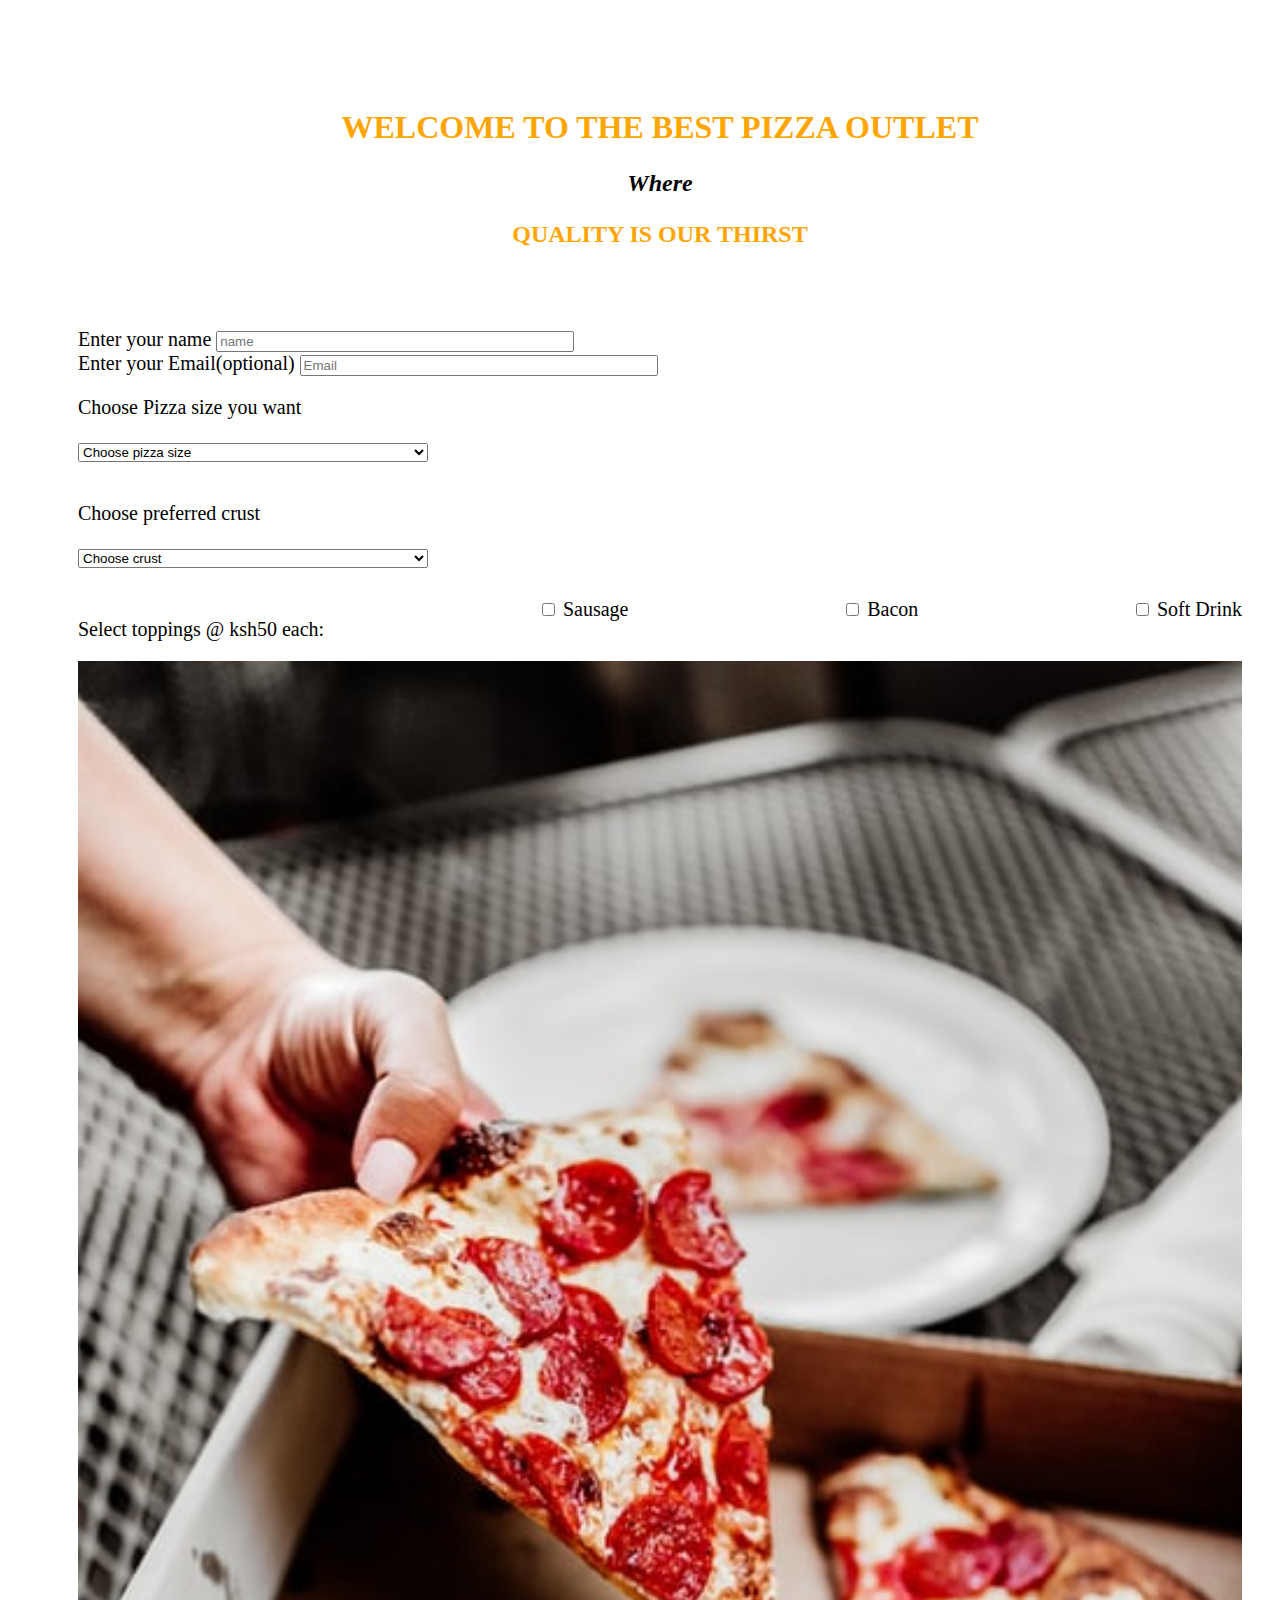
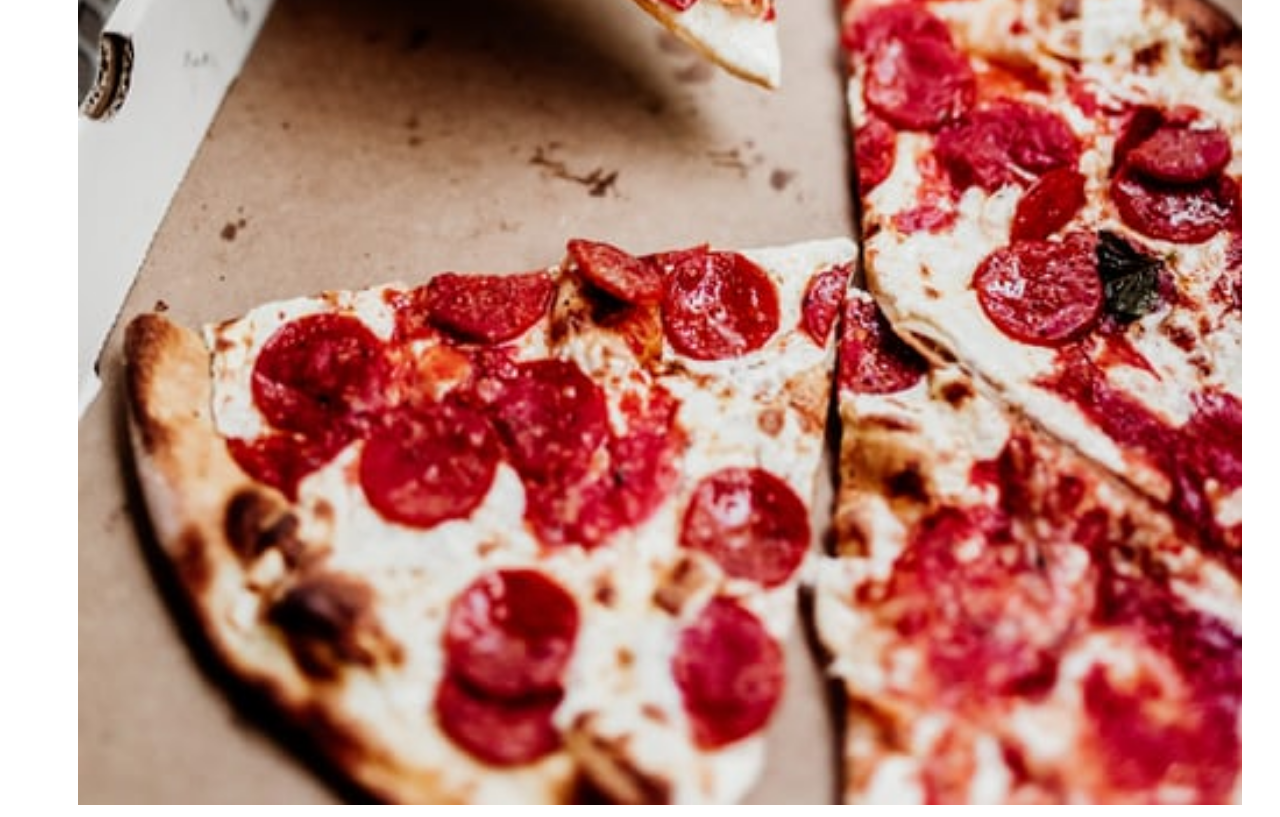
==== order.html @ 111e7369 "displayed order form in a grid" ====
<!DOCTYPE html>
<html lang="en">

<head>
    <meta charset="UTF-8">
    <meta http-equiv="X-UA-Compatible" content="IE=edge">
    <meta name="viewport" content="width=device-width, initial-scale=1.0">
    <title>Order</title>
    <link href="https://cdn.jsdelivr.net/npm/bootstrap@5.1.3/dist/css/bootstrap.min.css" rel="stylesheet"
        integrity="sha384-1BmE4kWBq78iYhFldvKuhfTAU6auU8tT94WrHftjDbrCEXSU1oBoqyl2QvZ6jIW3" crossorigin="anonymous">
    <link rel="stylesheet" href="styles.css">
</head>

<body>
    <div class=" container-fluid overview">
        <div class="row">
            <div class="panel col-md-6">
                <div class="intro">
                    <h1>WELCOME TO THE BEST PIZZA OUTLET</h1>
                    <P>Where</P>
                    <h2>QUALITY IS OUR THIRST</h2>
                    <!-- <p>Place your order below</p> -->
                </div>

                <div class="order-form">
                    <div class="row first-row">
                        <div class="col mb-3">
                            <label for="form-input" class="form-label">Enter your name</label>
                            <input type="text" class="form-control" id="full-name" placeholder="name">
                        </div>
                        <div class="col email-input">
                            <label for="form-input" class="form-label">Enter your Email(optional)</label>
                            <input type="email" class="form-control" id="email" placeholder="Email">
                        </div>
                        
                    </div>
                   <div class="row">
                    <div class="col size-selection">
                        <p>Choose Pizza size you want</p>
                        <select class="form-select" aria-label="Default select example">
                            <option selected>Choose pizza size</option>
                            <option value="1">Large @ 1200</option>
                            <option value="2">Medium @ 1000</option>
                            <option value="3">Small @600</option>
                        </select>
                    </div>
                    <div class="col crust">
                        <p>Choose preferred crust</p>
                        <select class="form-select" aria-label="Default select example">
                            <option selected>Choose crust</option>
                            <option value="1">Crispy</option>
                            <option value="2">Stuffed</option>
                            <option value="3">Glutten free</option>
                        </select>
                    </div>
                   </div>
                    <div class="toppings">
                        <p>Select toppings @ ksh50 each:</p>
                        <div class="form-check">
                            <input class="form-check-input" type="checkbox" value="" id="flexCheckDefault">
                            <label class="form-check-label" for="flexCheckDefault">
                                Sausage
                            </label>
                        </div>
                        <div class="form-check">
                            <input class="form-check-input" type="checkbox" value="" id="flexCheckChecked">
                            <label class="form-check-label" for="flexCheckChecked">
                                Bacon
                            </label>
                        </div>
                        <div class="form-check">
                            <input class="form-check-input" type="checkbox" value="" id="flexCheckChecked">
                            <label class="form-check-label" for="flexCheckChecked">
                                Soft Drink
                            </label>
                        </div>
                    </div>
                </div>
            </div>

            <div class=" pizza-image col-md-6">
                <img src="images/pizza-image.jpeg" alt="">
            </div>

        </div>
    </div>


    <script src="https://cdn.jsdelivr.net/npm/bootstrap@5.1.3/dist/js/bootstrap.bundle.min.js"
        integrity="sha384-ka7Sk0Gln4gmtz2MlQnikT1wXgYsOg+OMhuP+IlRH9sENBO0LRn5q+8nbTov4+1p" crossorigin="anonymous">
    </script>
    <script src="https://code.jquery.com/jquery-3.6.0.js"
        integrity="sha256-H+K7U5CnXl1h5ywQfKtSj8PCmoN9aaq30gDh27Xc0jk=" crossorigin="anonymous"></script>
    <script src="index.js"></script>
</body>

</html>
---- styles.css ----
/* header section */

.header {
    height: 500px;
    width: 100%;
    overflow: hidden;
}
#header1 {
    height: 350px;
    position: relative;
    right: 100px;
    border-bottom-right-radius: 100%;
}
#header2{
    height: 350px;
    width: 100%;
    position: relative;
    top: 150px;
    left: 80px;
    border-top-left-radius: 100%;
}
#introduction{
    text-align: center;
    padding-top: 80px;
}
#introduction h1{
    font-size: 50px;
    color: rgb(255, 166, 0);
}
#introduction p {
    font-size: 24px;
}
.paragraph{
    color: rgb(197, 15, 70);
}
#btn1 {
    margin-top: 20px;
    width: 140px;
    height: 50px;
    background-color: rgb(240, 160, 13);
    font-size: 20px;
    color: white;
    border: 2px solid blue;
}


/* offers section */

.offers{
    border-top: 2px solid blue;
    border-top-style: ridge;
    padding-top: 30px;
    background-image: url(images/background1.jpg);
    text-align: center;
    /* height: 500px; */
    background-size: cover;
    background-repeat: no-repeat;
    background-position: center center;
}
.control{
    width: 100%;
    height: 400px;
}


/* Order page */

.overview{
    padding-left: 70px;
    padding-right: 30px;
}
.pizza-image img{
    width: 100%;
}
.panel{
    padding-top: 80px;
}
.intro{
    text-align: center;
}
.intro h1, h2{
    color: rgb(255, 165, 0);
}
.intro p{
    font-size: 24px;
    font-style: italic;
    font-weight: bold;
}
/* .first-row{
    display: flex;
} */
#full-name, #email{
    width: 350px;
}
.form-select{
    width: 350px;
}
.order-form{
    padding-top: 60px;
    font-size: 20px;
}
.toppings {
    padding-top: 30px;
    display: flex;
    justify-content: space-between;
}
.crust{
    padding-top: 20px;
}
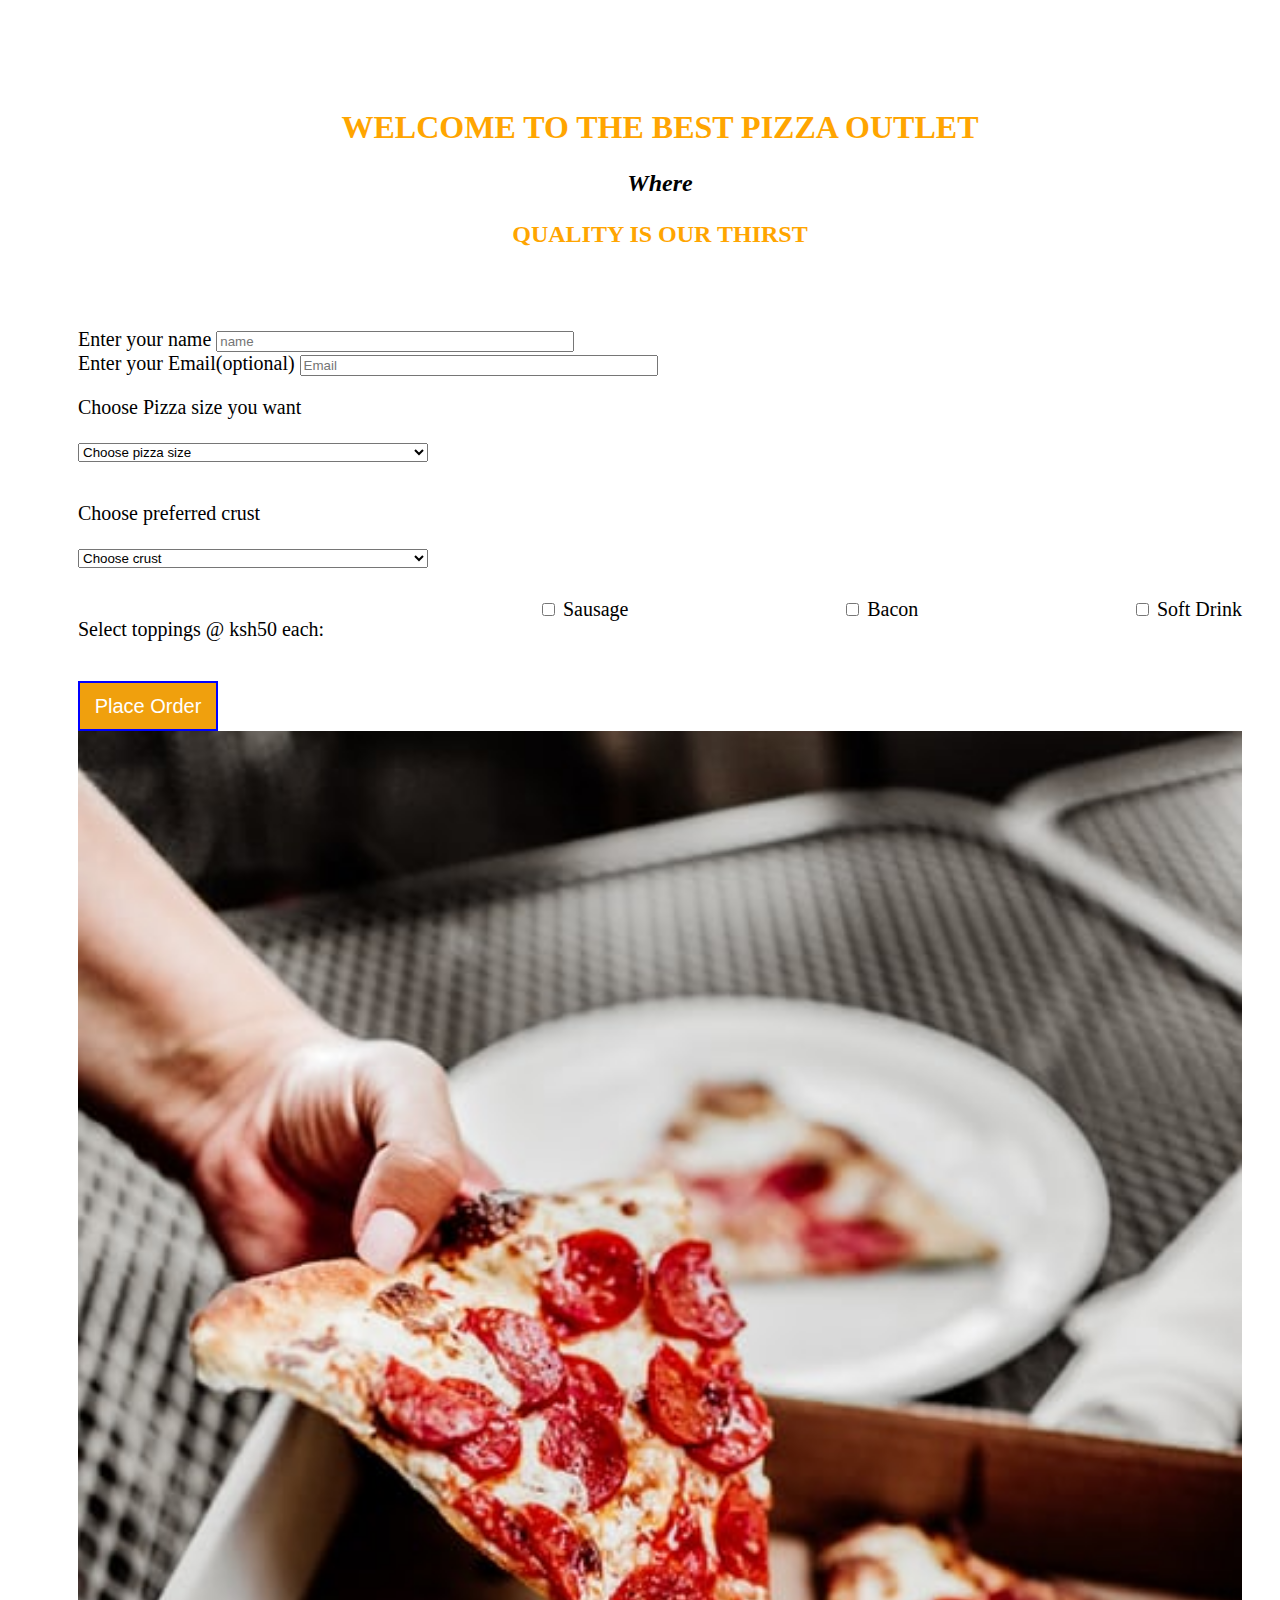
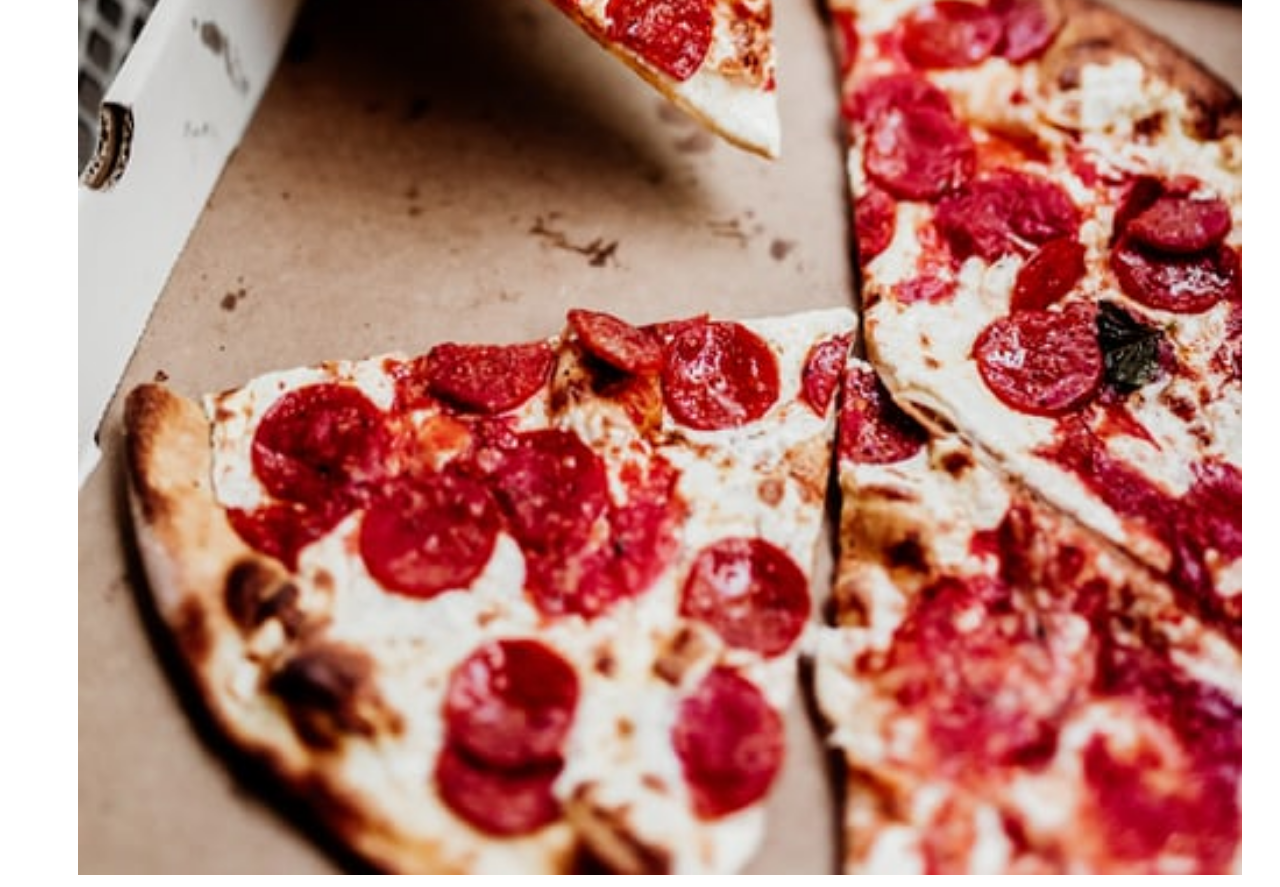
==== commit fb0b19bd: "added a place order button" ====
--- a/order.html
+++ b/order.html
@@ -76,6 +76,7 @@
                         </div>
                     </div>
                 </div>
+                <button id="btn" type="submit">Place Order</button>
             </div>
 
             <div class=" pizza-image col-md-6">
--- a/styles.css
+++ b/styles.css
@@ -1,4 +1,3 @@
-
 /* header section */
 
 .header {
@@ -6,13 +5,15 @@
     width: 100%;
     overflow: hidden;
 }
+
 #header1 {
     height: 350px;
     position: relative;
     right: 100px;
     border-bottom-right-radius: 100%;
 }
-#header2{
+
+#header2 {
     height: 350px;
     width: 100%;
     position: relative;
@@ -20,20 +21,25 @@
     left: 80px;
     border-top-left-radius: 100%;
 }
-#introduction{
+
+#introduction {
     text-align: center;
     padding-top: 80px;
 }
-#introduction h1{
+
+#introduction h1 {
     font-size: 50px;
     color: rgb(255, 166, 0);
 }
+
 #introduction p {
     font-size: 24px;
 }
-.paragraph{
+
+.paragraph {
     color: rgb(197, 15, 70);
 }
+
 #btn1 {
     margin-top: 20px;
     width: 140px;
@@ -47,7 +53,7 @@
 
 /* offers section */
 
-.offers{
+.offers {
     border-top: 2px solid blue;
     border-top-style: ridge;
     padding-top: 30px;
@@ -58,7 +64,8 @@
     background-repeat: no-repeat;
     background-position: center center;
 }
-.control{
+
+.control {
     width: 100%;
     height: 400px;
 }
@@ -66,45 +73,67 @@
 
 /* Order page */
 
-.overview{
+.overview {
     padding-left: 70px;
     padding-right: 30px;
 }
-.pizza-image img{
+
+.pizza-image img {
     width: 100%;
 }
-.panel{
+
+.panel {
     padding-top: 80px;
 }
-.intro{
+
+.intro {
     text-align: center;
 }
-.intro h1, h2{
+
+.intro h1,
+h2 {
     color: rgb(255, 165, 0);
 }
-.intro p{
+
+.intro p {
     font-size: 24px;
     font-style: italic;
     font-weight: bold;
 }
+
 /* .first-row{
     display: flex;
 } */
-#full-name, #email{
+#full-name,
+#email {
     width: 350px;
 }
-.form-select{
+
+.form-select {
     width: 350px;
 }
-.order-form{
+
+.order-form {
     padding-top: 60px;
     font-size: 20px;
 }
+
 .toppings {
     padding-top: 30px;
     display: flex;
     justify-content: space-between;
 }
-.crust{
+
+.crust {
     padding-top: 20px;
 }
+
+#btn {
+    margin-top: 20px;
+    width: 140px;
+    height: 50px;
+    background-color: rgb(240, 160, 13);
+    font-size: 20px;
+    color: white;
+    border: 2px solid blue;
+}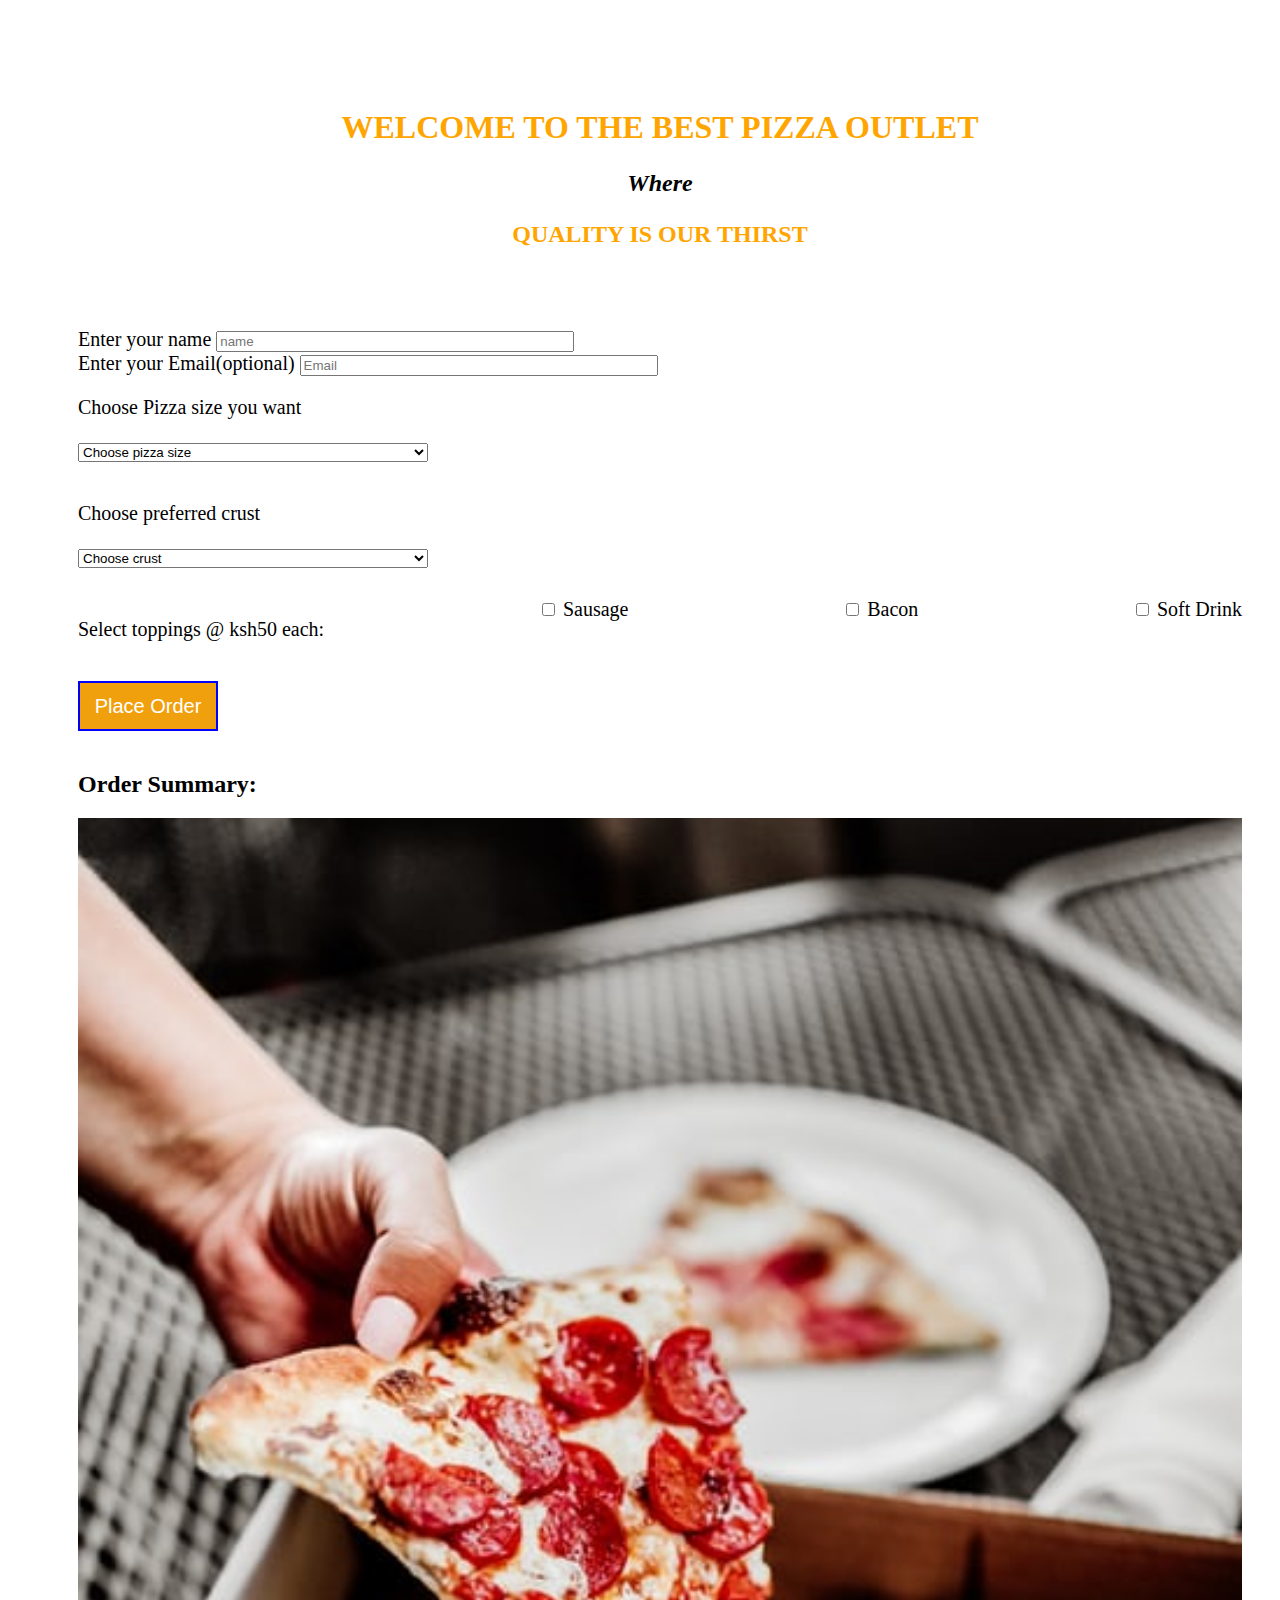
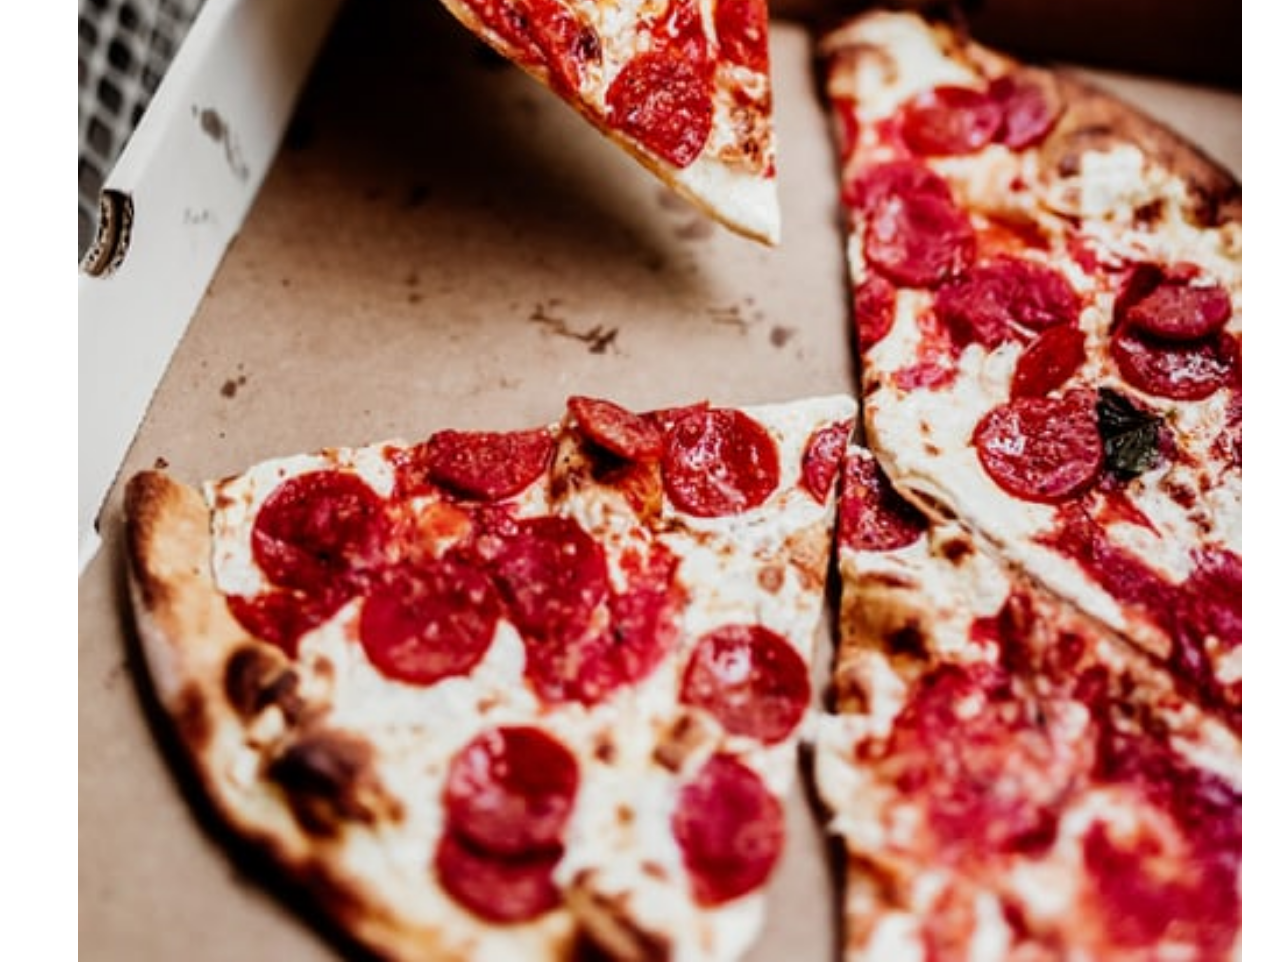
==== commit 2e29798a: "added an output section" ====
--- a/order.html
+++ b/order.html
@@ -77,6 +77,9 @@
                     </div>
                 </div>
                 <button id="btn" type="submit">Place Order</button>
+                <div class="output">
+                    <h2>Order Summary:</h2>
+                </div>
             </div>
 
             <div class=" pizza-image col-md-6">
--- a/styles.css
+++ b/styles.css
@@ -136,4 +136,10 @@
     font-size: 20px;
     color: white;
     border: 2px solid blue;
+}
+.output{
+    margin-top: 40px;
+}
+.output h2{
+    color: black;
 }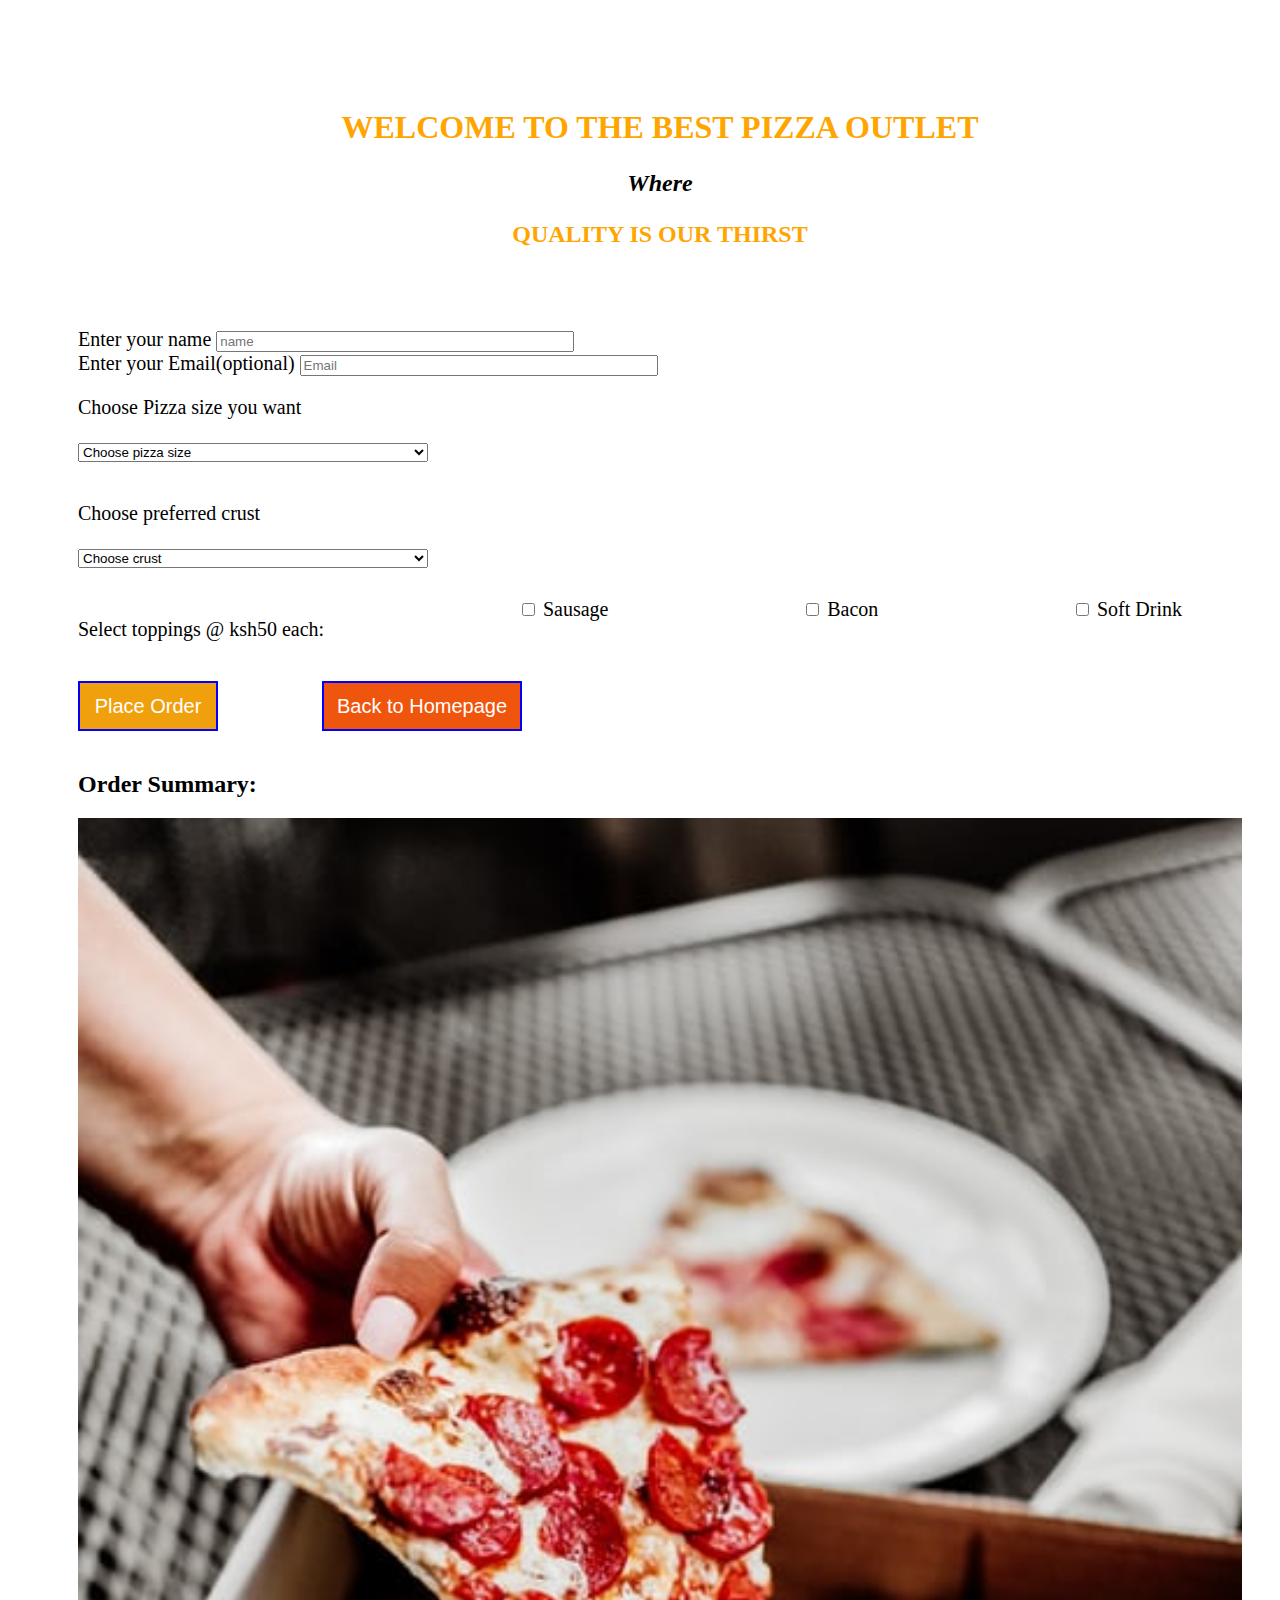
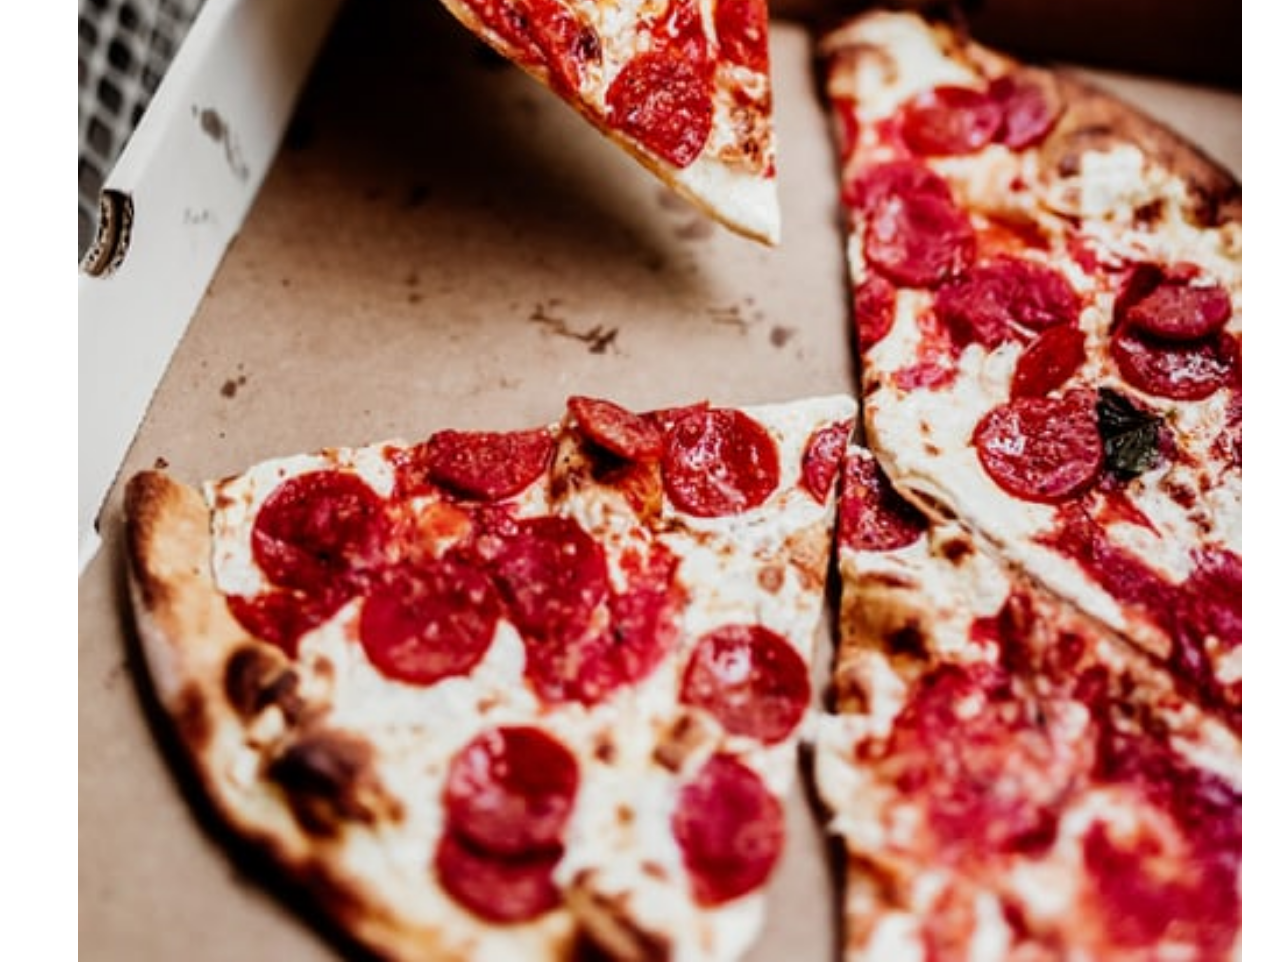
==== commit 35c83eca: "added a button to navigate back to homepage" ====
--- a/order.html
+++ b/order.html
@@ -76,7 +76,12 @@
                         </div>
                     </div>
                 </div>
-                <button id="btn" type="submit">Place Order</button>
+                <div>
+                    <button id="btn" type="submit">Place Order</button>
+                    <a href="index.html">
+                        <button id="btn2" type="submit">Back to Homepage</button>
+                    </a>
+                </div>
                 <div class="output">
                     <h2>Order Summary:</h2>
                 </div>
--- a/styles.css
+++ b/styles.css
@@ -42,8 +42,8 @@
 
 #btn1 {
     margin-top: 20px;
-    width: 140px;
-    height: 50px;
+    width: 180px;
+    height: 60px;
     background-color: rgb(240, 160, 13);
     font-size: 20px;
     color: white;
@@ -122,6 +122,7 @@
     padding-top: 30px;
     display: flex;
     justify-content: space-between;
+    padding-right: 60px;
 }
 
 .crust {
@@ -142,4 +143,14 @@
 }
 .output h2{
     color: black;
-}+}
+#btn2 {
+    margin-top: 20px;
+    width: 200px;
+    height: 50px;
+    background-color: rgb(240, 85, 13);
+    font-size: 20px;
+    color: white;
+    border: 2px solid blue;
+    margin-left: 100px;
+}
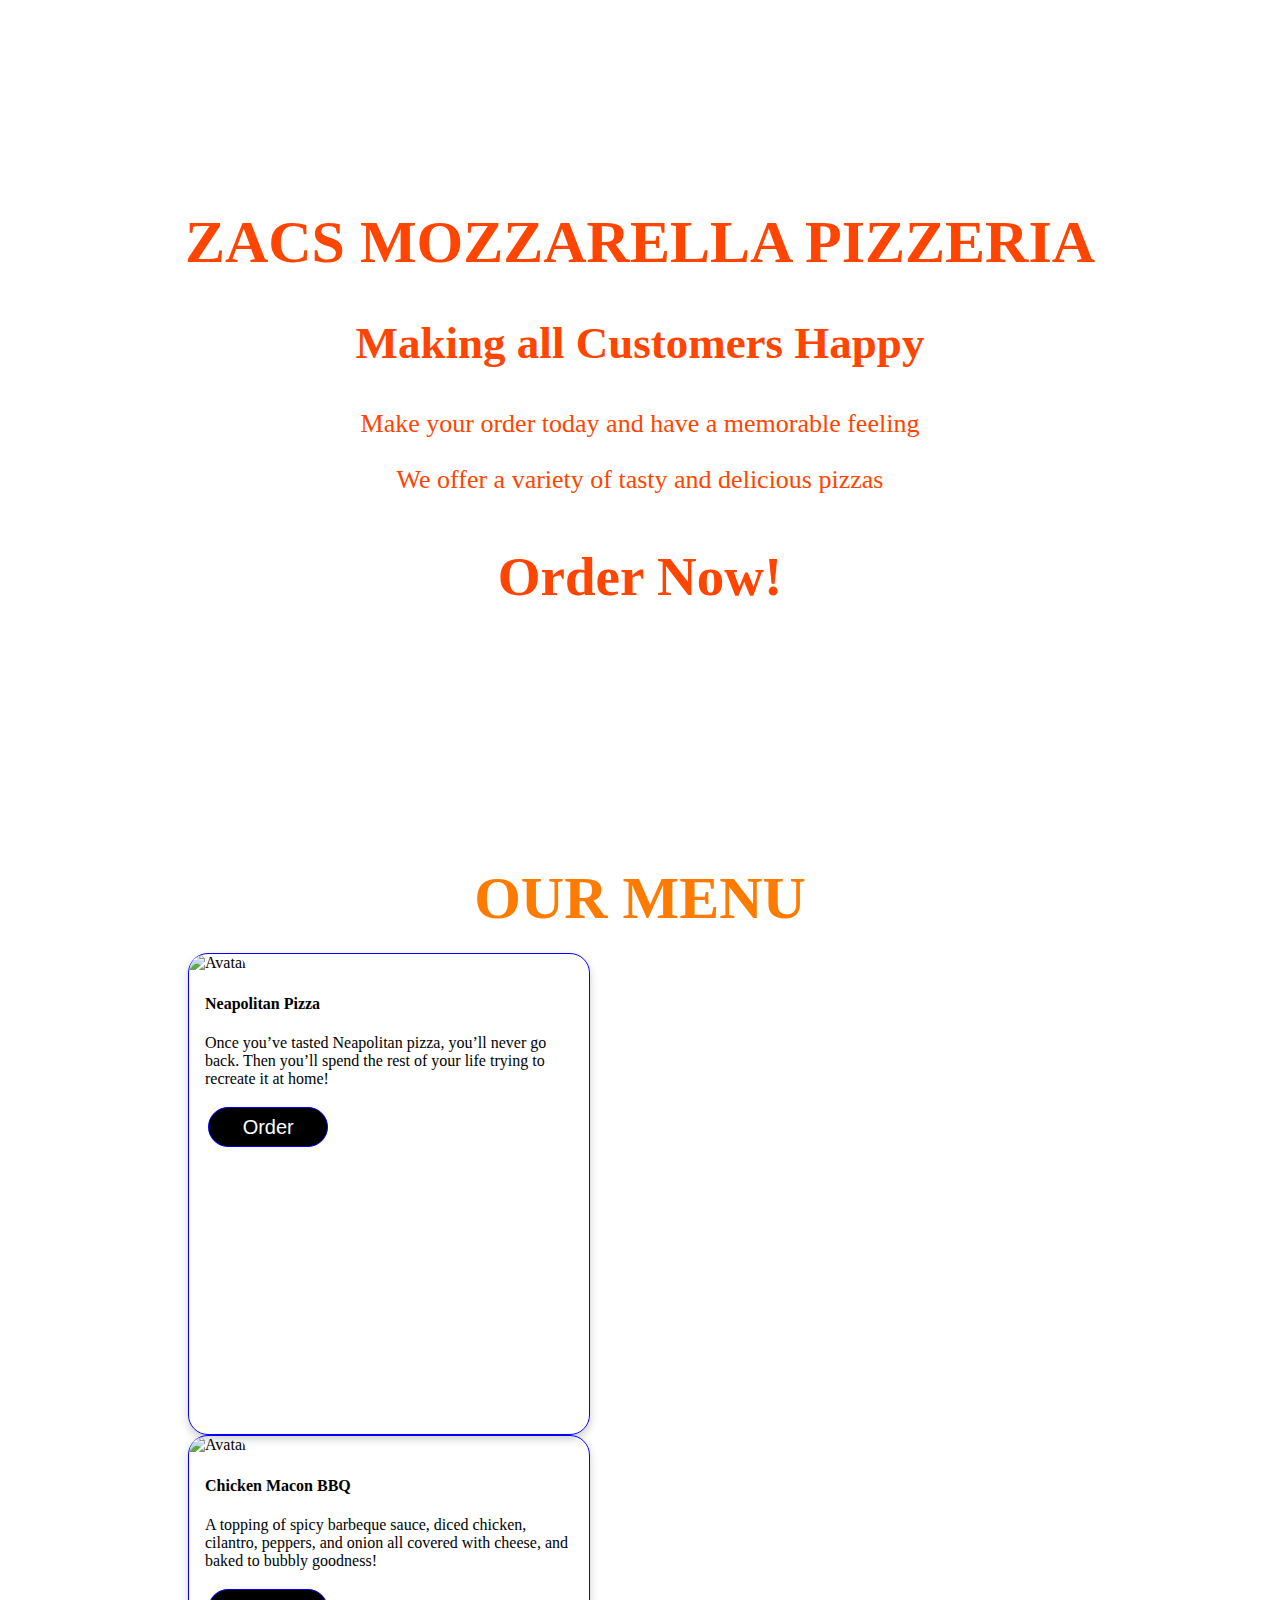
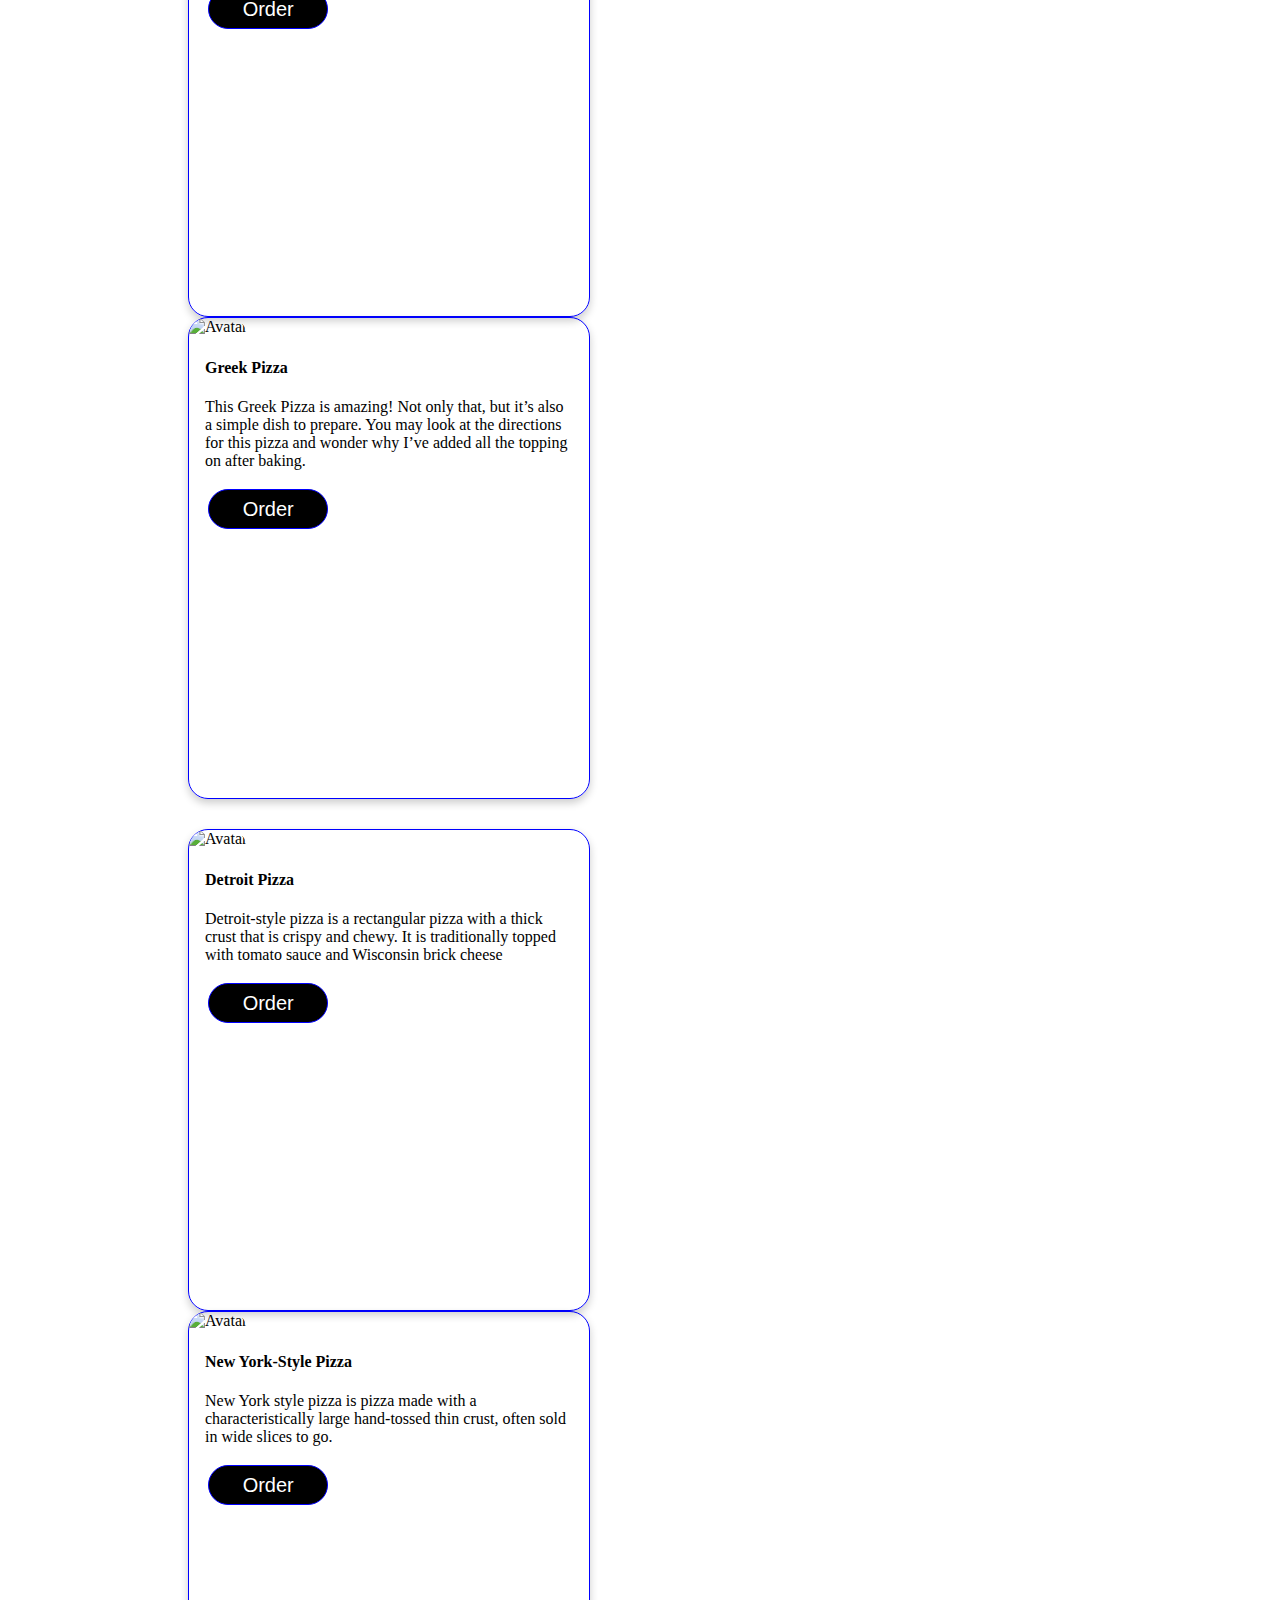
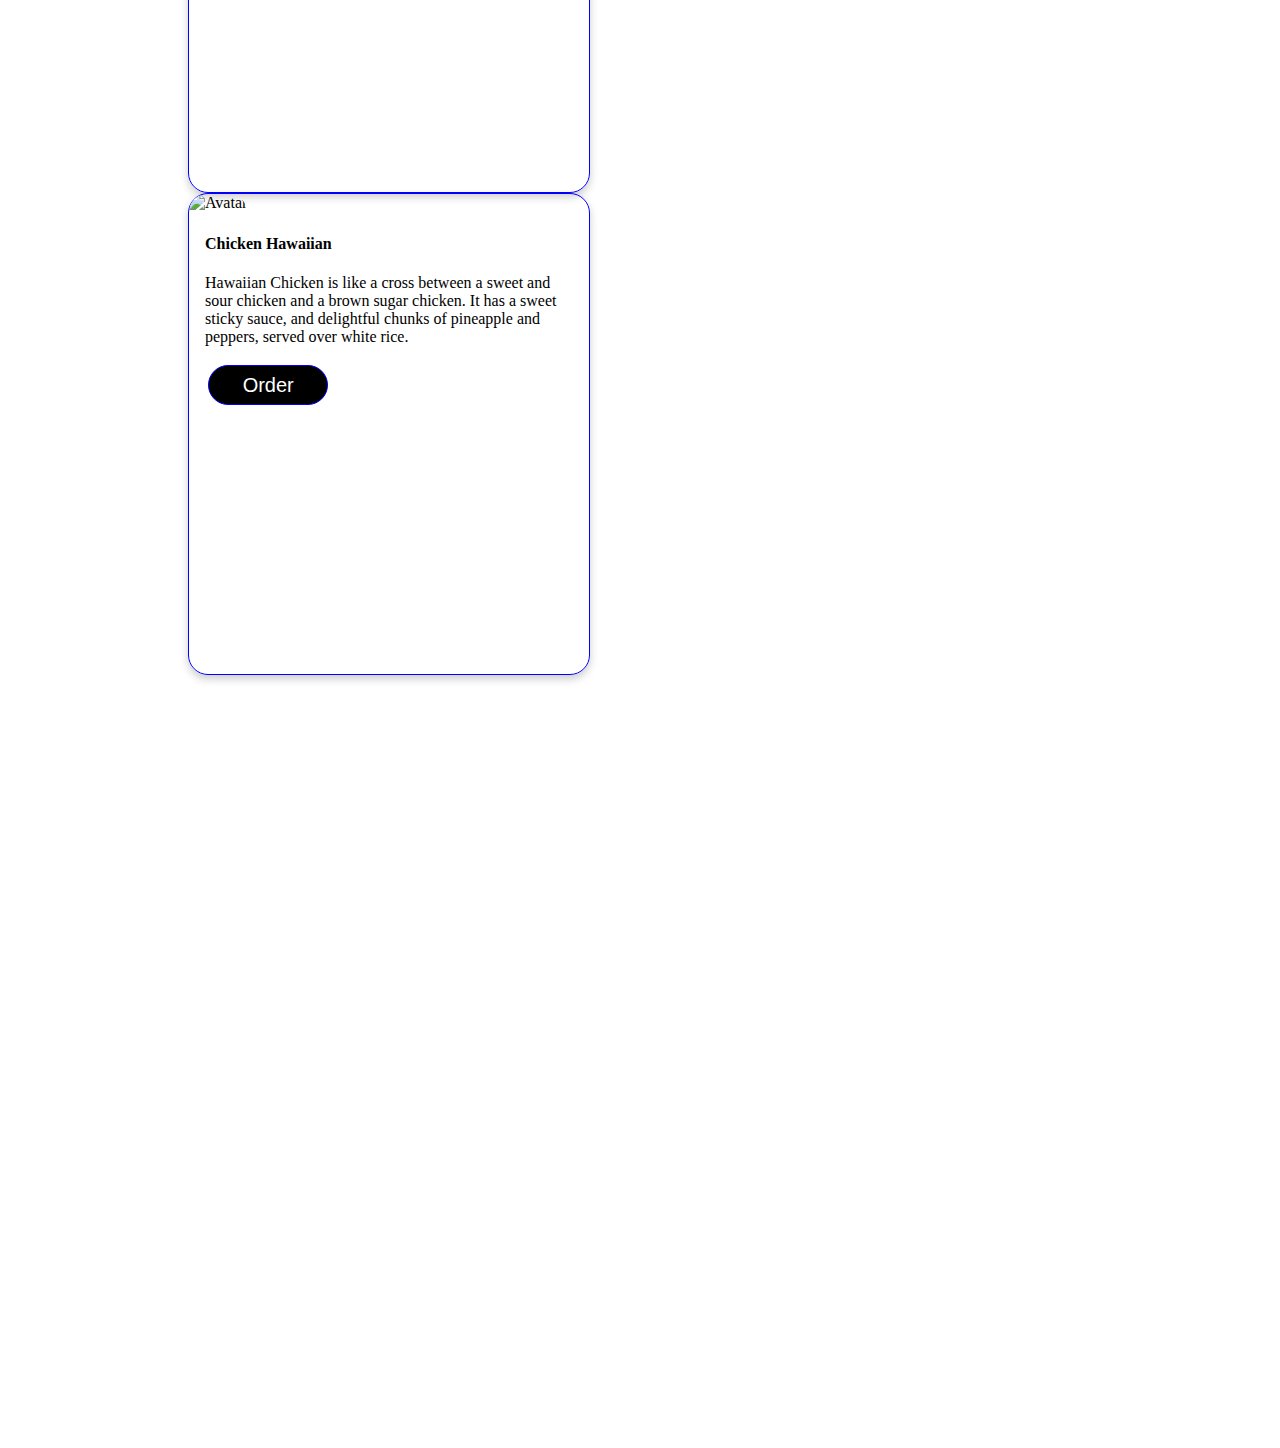
==== commit 3a8fae47: "changed the order page" ====
--- a/order.html
+++ b/order.html
@@ -5,92 +5,549 @@
     <meta charset="UTF-8">
     <meta http-equiv="X-UA-Compatible" content="IE=edge">
     <meta name="viewport" content="width=device-width, initial-scale=1.0">
-    <title>Order</title>
+    <title>ZACS MOZZARELLA PIZZERIA</title>
     <link href="https://cdn.jsdelivr.net/npm/bootstrap@5.1.3/dist/css/bootstrap.min.css" rel="stylesheet"
         integrity="sha384-1BmE4kWBq78iYhFldvKuhfTAU6auU8tT94WrHftjDbrCEXSU1oBoqyl2QvZ6jIW3" crossorigin="anonymous">
     <link rel="stylesheet" href="styles.css">
 </head>
 
 <body>
-    <div class=" container-fluid overview">
-        <div class="row">
-            <div class="panel col-md-6">
-                <div class="intro">
-                    <h1>WELCOME TO THE BEST PIZZA OUTLET</h1>
-                    <P>Where</P>
-                    <h2>QUALITY IS OUR THIRST</h2>
-                    <!-- <p>Place your order below</p> -->
-                </div>
-
-                <div class="order-form">
-                    <div class="row first-row">
-                        <div class="col mb-3">
-                            <label for="form-input" class="form-label">Enter your name</label>
-                            <input type="text" class="form-control" id="full-name" placeholder="name">
+    <div class="container-fluid order-header">
+        <h1>ZACS MOZZARELLA PIZZERIA</h1>
+        <h2>Making all Customers Happy</h2>
+        <div class="order-paragraph">
+            <p>Make your order today and have a memorable feeling</p>
+            <p>We offer a variety of tasty and delicious pizzas</p>
+        </div>
+        <h3>Order Now!</h3>
+    </div>
+    <div class="order-menu">
+        <h1>OUR MENU</h1>
+        <div class="row top-row">
+            <div class="col">
+                <div class="card">
+                    <img src="https://images.unsplash.com/photo-1534308983496-4fabb1a015ee?ixlib=rb-1.2.1&ixid=MnwxMjA3fDB8MHxzZWFyY2h8Nnx8c29tZW9uZSUyMGVhdGluZyUyMHBpenphfGVufDB8fDB8fA%3D%3D&auto=format&fit=crop&w=500&q=60"
+                        alt="Avatar" style="width:100%">
+                    <div class="container">
+                        <h4><b>Neapolitan Pizza</b></h4>
+                        <p>Once you’ve tasted Neapolitan pizza, you’ll never go back. Then you’ll spend the rest of your
+                            life trying to recreate it at home! </p>
+                        <div class="popup-overlay">
+                            <!--Creates the popup content-->
+                            <div class="popup-content">
+                                <h2>Neapolitan Pizza</h2>
+
+                                <div class="order-form">
+                                    <div class="row first-row">
+                                        <div class="col-md-6 email-input">
+                                            <label for="form-input" class="form-label">Enter number of pizza</label>
+                                            <input type="number" class="form-control" id="pizza-number" placeholder="1"
+                                                min="1">
+                                        </div>
+
+                                    </div>
+                                    <div class="row">
+                                        <div class="col size-selection">
+                                            <p>Choose Pizza size you want</p>
+                                            <select class="form-select" id="pizza-size"
+                                                aria-label="Default select example">
+                                                <option selected>Choose pizza size</option>
+                                                <option id="large" value="1200">Large @ 1200</option>
+                                                <option id="medium" value="1000">Medium @ 1000</option>
+                                                <option id="small" value="600">Small @600</option>
+                                            </select>
+                                        </div>
+                                        <div class="col crust">
+                                            <p>Choose preferred crust</p>
+                                            <select class="form-select" id="pizza-crust"
+                                                aria-label="Default select example">
+                                                <option selected>Choose crust</option>
+                                                <option id="crispy" value="120">Crispy @120</option>
+                                                <option id="stuffed" value="100">Stuffed @100</option>
+                                                <option id="glutten" value="80">Glutten free @80</option>
+                                            </select>
+                                        </div>
+                                    </div>
+                                    <div class="toppings">
+                                        <p>Select toppings @ ksh50 each:</p>
+                                        <div class="toppings-check">
+                                            <div class="form-check">
+                                                <input class="form-check-input" type="checkbox" value="50" id="sausage">
+                                                <label class="form-check-label" for="flexCheckDefault">
+                                                    Sausage
+                                                </label>
+                                            </div>
+                                            <div class="form-check">
+                                                <input class="form-check-input" type="checkbox" value="50" id="bacon">
+                                                <label class="form-check-label" for="flexCheckChecked">
+                                                    Mashroom
+                                                </label>
+                                            </div>
+                                            <div class="form-check">
+                                                <input class="form-check-input" type="checkbox" value="50" id="soft">
+                                                <label class="form-check-label" for="flexCheckChecked">
+                                                    Anchovies
+                                                </label>
+                                            </div>
+                                            <div class="form-check">
+                                                <input class="form-check-input" type="checkbox" value="50" id="soft">
+                                                <label class="form-check-label" for="flexCheckChecked">
+                                                    Radicchio
+                                                </label>
+                                            </div>
+                                        </div>
+                                    </div>
+                                    <button id="btn6" type="button">Confirm</button>
+                                </div>
+                                <!--popup's close button-->
+                                <button class="close">Close</button>
+                            </div>
                         </div>
-                        <div class="col email-input">
-                            <label for="form-input" class="form-label">Enter your Email(optional)</label>
-                            <input type="email" class="form-control" id="email" placeholder="Email">
-                        </div>
-                        
-                    </div>
-                   <div class="row">
-                    <div class="col size-selection">
-                        <p>Choose Pizza size you want</p>
-                        <select class="form-select" aria-label="Default select example">
-                            <option selected>Choose pizza size</option>
-                            <option value="1">Large @ 1200</option>
-                            <option value="2">Medium @ 1000</option>
-                            <option value="3">Small @600</option>
-                        </select>
-                    </div>
-                    <div class="col crust">
-                        <p>Choose preferred crust</p>
-                        <select class="form-select" aria-label="Default select example">
-                            <option selected>Choose crust</option>
-                            <option value="1">Crispy</option>
-                            <option value="2">Stuffed</option>
-                            <option value="3">Glutten free</option>
-                        </select>
-                    </div>
-                   </div>
-                    <div class="toppings">
-                        <p>Select toppings @ ksh50 each:</p>
-                        <div class="form-check">
-                            <input class="form-check-input" type="checkbox" value="" id="flexCheckDefault">
-                            <label class="form-check-label" for="flexCheckDefault">
-                                Sausage
-                            </label>
-                        </div>
-                        <div class="form-check">
-                            <input class="form-check-input" type="checkbox" value="" id="flexCheckChecked">
-                            <label class="form-check-label" for="flexCheckChecked">
-                                Bacon
-                            </label>
-                        </div>
-                        <div class="form-check">
-                            <input class="form-check-input" type="checkbox" value="" id="flexCheckChecked">
-                            <label class="form-check-label" for="flexCheckChecked">
-                                Soft Drink
-                            </label>
-                        </div>
+                        <!--Content shown when popup is not displayed-->
+
+                        <button class="open">Order</button>
+
                     </div>
                 </div>
-                <div>
-                    <button id="btn" type="submit">Place Order</button>
-                    <a href="index.html">
-                        <button id="btn2" type="submit">Back to Homepage</button>
-                    </a>
-                </div>
-                <div class="output">
-                    <h2>Order Summary:</h2>
+            </div>
+            <div class="col">
+                <div class="card">
+                    <img src="https://images.unsplash.com/photo-1534308983496-4fabb1a015ee?ixlib=rb-1.2.1&ixid=MnwxMjA3fDB8MHxzZWFyY2h8Nnx8c29tZW9uZSUyMGVhdGluZyUyMHBpenphfGVufDB8fDB8fA%3D%3D&auto=format&fit=crop&w=500&q=60"
+                        alt="Avatar" style="width:100%">
+                    <div class="container">
+                        <h4><b>Chicken Macon BBQ</b></h4>
+                        <p>A topping of spicy barbeque sauce, diced chicken, cilantro, peppers, and onion all covered
+                            with
+                            cheese, and baked to bubbly goodness! </p>
+                        <div class="popup-overlay1">
+                            <!--Creates the popup content-->
+                            <div class="popup-content1">
+                                <h2>Chicken Macon BBQ</h2>
+
+                                <div class="order-form">
+                                    <div class="row first-row">
+                                        <div class="col-md-6 email-input">
+                                            <label for="form-input" class="form-label">Enter number of pizza</label>
+                                            <input type="number" class="form-control" id="pizza-number" placeholder="1"
+                                                min="1">
+                                        </div>
+
+                                    </div>
+                                    <div class="row">
+                                        <div class="col size-selection">
+                                            <p>Choose Pizza size you want</p>
+                                            <select class="form-select" id="pizza-size"
+                                                aria-label="Default select example">
+                                                <option selected>Choose pizza size</option>
+                                                <option id="large" value="1200">Large @ 1200</option>
+                                                <option id="medium" value="1000">Medium @ 1000</option>
+                                                <option id="small" value="600">Small @600</option>
+                                            </select>
+                                        </div>
+                                        <div class="col crust">
+                                            <p>Choose preferred crust</p>
+                                            <select class="form-select" id="pizza-crust"
+                                                aria-label="Default select example">
+                                                <option selected>Choose crust</option>
+                                                <option id="crispy" value="120">Crispy @120</option>
+                                                <option id="stuffed" value="100">Stuffed @100</option>
+                                                <option id="glutten" value="80">Glutten free @80</option>
+                                            </select>
+                                        </div>
+                                    </div>
+                                    <div class="toppings">
+                                        <p>Select toppings @ ksh50 each:</p>
+                                        <div class="toppings-check">
+                                            <div class="form-check">
+                                                <input class="form-check-input" type="checkbox" value="50" id="sausage">
+                                                <label class="form-check-label" for="flexCheckDefault">
+                                                    Sausage
+                                                </label>
+                                            </div>
+                                            <div class="form-check">
+                                                <input class="form-check-input" type="checkbox" value="50" id="bacon">
+                                                <label class="form-check-label" for="flexCheckChecked">
+                                                    Mashroom
+                                                </label>
+                                            </div>
+                                            <div class="form-check">
+                                                <input class="form-check-input" type="checkbox" value="50" id="soft">
+                                                <label class="form-check-label" for="flexCheckChecked">
+                                                    Anchovies
+                                                </label>
+                                            </div>
+                                            <div class="form-check">
+                                                <input class="form-check-input" type="checkbox" value="50" id="soft">
+                                                <label class="form-check-label" for="flexCheckChecked">
+                                                    Radicchio
+                                                </label>
+                                            </div>
+                                        </div>
+                                    </div>
+                                    <button id="btn6" type="button">Confirm</button>
+                                </div>
+                                <!--popup's close button-->
+                                <button class="close1">Close</button>
+                            </div>
+                        </div>
+                        <!--Content shown when popup is not displayed-->
+
+                        <button class="open1">Order</button>
+
+                    </div>
                 </div>
             </div>
-
-            <div class=" pizza-image col-md-6">
-                <img src="images/pizza-image.jpeg" alt="">
+            <div class="col">
+                <div class="card">
+                    <img src="https://images.unsplash.com/photo-1534308983496-4fabb1a015ee?ixlib=rb-1.2.1&ixid=MnwxMjA3fDB8MHxzZWFyY2h8Nnx8c29tZW9uZSUyMGVhdGluZyUyMHBpenphfGVufDB8fDB8fA%3D%3D&auto=format&fit=crop&w=500&q=60"
+                        alt="Avatar" style="width:100%">
+                    <div class="container">
+                        <h4><b>Greek Pizza</b></h4>
+                        <p>This Greek Pizza is amazing! Not only that, but it’s also a simple dish to prepare. You may
+                            look
+                            at the directions for this pizza and wonder why I’ve added all the topping on after baking.
+                        </p>
+                        <div class="popup-overlay2">
+                            <!--Creates the popup content-->
+                            <div class="popup-content2">
+                                <h2>Greek Pizza</h2>
+
+                                <div class="order-form">
+                                    <div class="row first-row">
+                                        <div class="col-md-6 email-input">
+                                            <label for="form-input" class="form-label">Enter number of pizza</label>
+                                            <input type="number" class="form-control" id="pizza-number" placeholder="1"
+                                                min="1">
+                                        </div>
+
+                                    </div>
+                                    <div class="row">
+                                        <div class="col size-selection">
+                                            <p>Choose Pizza size you want</p>
+                                            <select class="form-select" id="pizza-size"
+                                                aria-label="Default select example">
+                                                <option selected>Choose pizza size</option>
+                                                <option id="large" value="1200">Large @ 1200</option>
+                                                <option id="medium" value="1000">Medium @ 1000</option>
+                                                <option id="small" value="600">Small @600</option>
+                                            </select>
+                                        </div>
+                                        <div class="col crust">
+                                            <p>Choose preferred crust</p>
+                                            <select class="form-select" id="pizza-crust"
+                                                aria-label="Default select example">
+                                                <option selected>Choose crust</option>
+                                                <option id="crispy" value="120">Crispy @120</option>
+                                                <option id="stuffed" value="100">Stuffed @100</option>
+                                                <option id="glutten" value="80">Glutten free @80</option>
+                                            </select>
+                                        </div>
+                                    </div>
+                                    <div class="toppings">
+                                        <p>Select toppings @ ksh50 each:</p>
+                                        <div class="toppings-check">
+                                            <div class="form-check">
+                                                <input class="form-check-input" type="checkbox" value="50" id="sausage">
+                                                <label class="form-check-label" for="flexCheckDefault">
+                                                    Sausage
+                                                </label>
+                                            </div>
+                                            <div class="form-check">
+                                                <input class="form-check-input" type="checkbox" value="50" id="bacon">
+                                                <label class="form-check-label" for="flexCheckChecked">
+                                                    Mashroom
+                                                </label>
+                                            </div>
+                                            <div class="form-check">
+                                                <input class="form-check-input" type="checkbox" value="50" id="soft">
+                                                <label class="form-check-label" for="flexCheckChecked">
+                                                    Anchovies
+                                                </label>
+                                            </div>
+                                            <div class="form-check">
+                                                <input class="form-check-input" type="checkbox" value="50" id="soft">
+                                                <label class="form-check-label" for="flexCheckChecked">
+                                                    Radicchio
+                                                </label>
+                                            </div>
+                                        </div>
+                                    </div>
+                                    <button id="btn6" type="button">Confirm</button>
+                                </div>
+                                <!--popup's close button-->
+                                <button class="close2">Close</button>
+                            </div>
+                        </div>
+                        <!--Content shown when popup is not displayed-->
+
+                        <button class="open2">Order</button>
+
+                    </div>
+                </div>
             </div>
-
+        </div>
+        <div class="row bottom-row">
+            <div class="col">
+                <div class="card">
+                    <img src="https://images.unsplash.com/photo-1534308983496-4fabb1a015ee?ixlib=rb-1.2.1&ixid=MnwxMjA3fDB8MHxzZWFyY2h8Nnx8c29tZW9uZSUyMGVhdGluZyUyMHBpenphfGVufDB8fDB8fA%3D%3D&auto=format&fit=crop&w=500&q=60"
+                        alt="Avatar" style="width:100%">
+                    <div class="container">
+                        <h4><b>Detroit Pizza</b></h4>
+                        <p>Detroit-style pizza is a rectangular pizza with a thick crust that is crispy and chewy. It is
+                            traditionally topped with tomato sauce and Wisconsin brick cheese</p>
+                        <div class="popup-overlay3">
+                            <!--Creates the popup content-->
+                            <div class="popup-content3">
+                                <h2>Detroit Pizza</h2>
+
+                                <div class="order-form">
+                                    <div class="row first-row">
+                                        <div class="col-md-6 email-input">
+                                            <label for="form-input" class="form-label">Enter number of pizza</label>
+                                            <input type="number" class="form-control" id="pizza-number" placeholder="1"
+                                                min="1">
+                                        </div>
+
+                                    </div>
+                                    <div class="row">
+                                        <div class="col size-selection">
+                                            <p>Choose Pizza size you want</p>
+                                            <select class="form-select" id="pizza-size"
+                                                aria-label="Default select example">
+                                                <option selected>Choose pizza size</option>
+                                                <option id="large" value="1200">Large @ 1200</option>
+                                                <option id="medium" value="1000">Medium @ 1000</option>
+                                                <option id="small" value="600">Small @600</option>
+                                            </select>
+                                        </div>
+                                        <div class="col crust">
+                                            <p>Choose preferred crust</p>
+                                            <select class="form-select" id="pizza-crust"
+                                                aria-label="Default select example">
+                                                <option selected>Choose crust</option>
+                                                <option id="crispy" value="120">Crispy @120</option>
+                                                <option id="stuffed" value="100">Stuffed @100</option>
+                                                <option id="glutten" value="80">Glutten free @80</option>
+                                            </select>
+                                        </div>
+                                    </div>
+                                    <div class="toppings">
+                                        <p>Select toppings @ ksh50 each:</p>
+                                        <div class="toppings-check">
+                                            <div class="form-check">
+                                                <input class="form-check-input" type="checkbox" value="50" id="sausage">
+                                                <label class="form-check-label" for="flexCheckDefault">
+                                                    Sausage
+                                                </label>
+                                            </div>
+                                            <div class="form-check">
+                                                <input class="form-check-input" type="checkbox" value="50" id="bacon">
+                                                <label class="form-check-label" for="flexCheckChecked">
+                                                    Mashroom
+                                                </label>
+                                            </div>
+                                            <div class="form-check">
+                                                <input class="form-check-input" type="checkbox" value="50" id="soft">
+                                                <label class="form-check-label" for="flexCheckChecked">
+                                                    Anchovies
+                                                </label>
+                                            </div>
+                                            <div class="form-check">
+                                                <input class="form-check-input" type="checkbox" value="50" id="soft">
+                                                <label class="form-check-label" for="flexCheckChecked">
+                                                    Radicchio
+                                                </label>
+                                            </div>
+                                        </div>
+                                    </div>
+                                    <button id="btn6" type="button">Confirm</button>
+                                </div>
+                                <!--popup's close button-->
+                                <button class="close3">Close</button>
+                            </div>
+                        </div>
+                        <!--Content shown when popup is not displayed-->
+
+                        <button class="open3">Order</button>
+
+                    </div>
+                </div>
+            </div>
+            <div class="col">
+                <div class="card">
+                    <img src="https://images.unsplash.com/photo-1534308983496-4fabb1a015ee?ixlib=rb-1.2.1&ixid=MnwxMjA3fDB8MHxzZWFyY2h8Nnx8c29tZW9uZSUyMGVhdGluZyUyMHBpenphfGVufDB8fDB8fA%3D%3D&auto=format&fit=crop&w=500&q=60"
+                        alt="Avatar" style="width:100%">
+                    <div class="container">
+                        <h4><b>New York-Style Pizza</b></h4>
+                        <p>New York style pizza is pizza made with a characteristically large hand-tossed thin crust,
+                            often
+                            sold in wide slices to go.</p>
+                        <div class="popup-overlay4">
+                            <!--Creates the popup content-->
+                            <div class="popup-content4">
+                                <h2>New York-Style Pizza</h2>
+
+                                <div class="order-form">
+                                    <div class="row first-row">
+                                        <div class="col-md-6 email-input">
+                                            <label for="form-input" class="form-label">Enter number of pizza</label>
+                                            <input type="number" class="form-control" id="pizza-number" placeholder="1"
+                                                min="1">
+                                        </div>
+
+                                    </div>
+                                    <div class="">
+                                        <div class="col size-selection">
+                                            <p>Choose Pizza size you want</p>
+                                            <select class="form-select" id="pizza-size"
+                                                aria-label="Default select example">
+                                                <option selected>Choose pizza size</option>
+                                                <option id="large" value="1200">Large @ 1200</option>
+                                                <option id="medium" value="1000">Medium @ 1000</option>
+                                                <option id="small" value="600">Small @600</option>
+                                            </select>
+                                        </div>
+                                        <div class="col crust">
+                                            <p>Choose preferred crust</p>
+                                            <select class="form-select" id="pizza-crust"
+                                                aria-label="Default select example">
+                                                <option selected>Choose crust</option>
+                                                <option id="crispy" value="120">Crispy @120</option>
+                                                <option id="stuffed" value="100">Stuffed @100</option>
+                                                <option id="glutten" value="80">Glutten free @80</option>
+                                            </select>
+                                        </div>
+                                    </div>
+                                    <div class="toppings">
+                                        <p>Select toppings @ ksh50 each:</p>
+                                        <div class="toppings-check">
+                                            <div class="form-check">
+                                                <input class="form-check-input" type="checkbox" value="50" id="sausage">
+                                                <label class="form-check-label" for="flexCheckDefault">
+                                                    Sausage
+                                                </label>
+                                            </div>
+                                            <div class="form-check">
+                                                <input class="form-check-input" type="checkbox" value="50" id="bacon">
+                                                <label class="form-check-label" for="flexCheckChecked">
+                                                    Mashroom
+                                                </label>
+                                            </div>
+                                            <div class="form-check">
+                                                <input class="form-check-input" type="checkbox" value="50" id="soft">
+                                                <label class="form-check-label" for="flexCheckChecked">
+                                                    Anchovies
+                                                </label>
+                                            </div>
+                                            <div class="form-check">
+                                                <input class="form-check-input" type="checkbox" value="50" id="soft">
+                                                <label class="form-check-label" for="flexCheckChecked">
+                                                    Radicchio
+                                                </label>
+                                            </div>
+                                        </div>
+                                    </div>
+                                    <button id="btn6" type="button">Confirm</button>
+                                </div>
+                                <!--popup's close button-->
+                                <button class="close4">Close</button>
+                            </div>
+                        </div>
+                        <!--Content shown when popup is not displayed-->
+
+                        <button class="open4">Order</button>
+
+                    </div>
+                </div>
+            </div>
+            <div class="col">
+                <div class="card">
+                    <img src="https://images.unsplash.com/photo-1534308983496-4fabb1a015ee?ixlib=rb-1.2.1&ixid=MnwxMjA3fDB8MHxzZWFyY2h8Nnx8c29tZW9uZSUyMGVhdGluZyUyMHBpenphfGVufDB8fDB8fA%3D%3D&auto=format&fit=crop&w=500&q=60"
+                        alt="Avatar" style="width:100%">
+                    <div class="container">
+                        <h4><b>Chicken Hawaiian</b></h4>
+                        <p>Hawaiian Chicken is like a cross between a sweet and sour chicken and a brown sugar chicken.
+                            It
+                            has a sweet sticky sauce, and delightful chunks of pineapple and peppers, served over white
+                            rice.</p>
+                        <div class="popup-overlay5">
+                            <!--Creates the popup content-->
+                            <div class="popup-content5">
+                                <h2>Chicken Hawaiian</h2>
+
+                                <div class="order-form">
+                                    <div class="row first-row">
+                                        <div class="col-md-6 email-input">
+                                            <label for="form-input" class="form-label">Enter number of pizza</label>
+                                            <input type="number" class="form-control" id="pizza-number" placeholder="1"
+                                                min="1">
+                                        </div>
+
+                                    </div>
+                                    <div class="row">
+                                        <div class="col size-selection">
+                                            <p>Choose Pizza size you want</p>
+                                            <select class="form-select" id="pizza-size"
+                                                aria-label="Default select example">
+                                                <option selected>Choose pizza size</option>
+                                                <option id="large" value="1200">Large @ 1200</option>
+                                                <option id="medium" value="1000">Medium @ 1000</option>
+                                                <option id="small" value="600">Small @600</option>
+                                            </select>
+                                        </div>
+                                        <div class="col crust">
+                                            <p>Choose preferred crust</p>
+                                            <select class="form-select" id="pizza-crust"
+                                                aria-label="Default select example">
+                                                <option selected>Choose crust</option>
+                                                <option id="crispy" value="120">Crispy @120</option>
+                                                <option id="stuffed" value="100">Stuffed @100</option>
+                                                <option id="glutten" value="80">Glutten free @80</option>
+                                            </select>
+                                        </div>
+                                    </div>
+                                    <div class="toppings">
+                                        <p>Select toppings @ ksh50 each:</p>
+                                        <div class="toppings-check">
+                                            <div class="form-check">
+                                                <input class="form-check-input" type="checkbox" value="50" id="sausage">
+                                                <label class="form-check-label" for="flexCheckDefault">
+                                                    Sausage
+                                                </label>
+                                            </div>
+                                            <div class="form-check">
+                                                <input class="form-check-input" type="checkbox" value="50" id="bacon">
+                                                <label class="form-check-label" for="flexCheckChecked">
+                                                    Mashroom
+                                                </label>
+                                            </div>
+                                            <div class="form-check">
+                                                <input class="form-check-input" type="checkbox" value="50" id="soft">
+                                                <label class="form-check-label" for="flexCheckChecked">
+                                                    Anchovies
+                                                </label>
+                                            </div>
+                                            <div class="form-check">
+                                                <input class="form-check-input" type="checkbox" value="50" id="soft">
+                                                <label class="form-check-label" for="flexCheckChecked">
+                                                    Radicchio
+                                                </label>
+                                            </div>
+                                        </div>
+                                    </div>
+                                    <button id="btn6" type="button">Confirm</button>
+                                </div>
+                                <!--popup's close button-->
+                                <button class="close5">Close</button>
+                            </div>
+                        </div>
+                        <!--Content shown when popup is not displayed-->
+
+                        <button class="open5">Order</button>
+
+                    </div>
+                </div>
+            </div>
         </div>
     </div>
 
@@ -101,6 +558,9 @@
     <script src="https://code.jquery.com/jquery-3.6.0.js"
         integrity="sha256-H+K7U5CnXl1h5ywQfKtSj8PCmoN9aaq30gDh27Xc0jk=" crossorigin="anonymous"></script>
     <script src="index.js"></script>
+    <script src="cart.js"></script>
 </body>
 
+</div>
+
 </html>--- a/styles.css
+++ b/styles.css
@@ -29,7 +29,7 @@
 
 #introduction h1 {
     font-size: 50px;
-    color: rgb(255, 166, 0);
+    color: orangered;
 }
 
 #introduction p {
@@ -37,7 +37,7 @@
 }
 
 .paragraph {
-    color: rgb(197, 15, 70);
+    color: #f5bf10;
 }
 
 #btn1 {
@@ -64,6 +64,10 @@
     background-repeat: no-repeat;
     background-position: center center;
 }
+.offers h1{
+    font-size: 50px;
+    color: orangered;
+}
 
 .control {
     width: 100%;
@@ -73,84 +77,166 @@
 
 /* Order page */
 
-.overview {
-    padding-left: 70px;
-    padding-right: 30px;
-}
-
-.pizza-image img {
-    width: 100%;
-}
-
-.panel {
-    padding-top: 80px;
-}
-
-.intro {
-    text-align: center;
-}
-
-.intro h1,
-h2 {
-    color: rgb(255, 165, 0);
-}
-
-.intro p {
-    font-size: 24px;
-    font-style: italic;
-    font-weight: bold;
-}
-
-/* .first-row{
-    display: flex;
-} */
-#full-name,
-#email {
-    width: 350px;
-}
-
-.form-select {
-    width: 350px;
-}
-
-.order-form {
-    padding-top: 60px;
-    font-size: 20px;
-}
-
-.toppings {
-    padding-top: 30px;
-    display: flex;
-    justify-content: space-between;
-    padding-right: 60px;
-}
-
-.crust {
-    padding-top: 20px;
-}
-
-#btn {
-    margin-top: 20px;
-    width: 140px;
-    height: 50px;
-    background-color: rgb(240, 160, 13);
+.order-menu {
+    padding-top: 50px;
+}
+
+.order-menu h1 {
+    font-size: 60px;
+    color: #ff7b00;
+    margin-bottom: 20px;
+    text-align: center;
+}
+
+/* On mouse-over, add a deeper shadow */
+.card:hover {
+    box-shadow: 0 8px 16px 0 rgba(0, 0, 0, 0.2);
+}
+
+/* Add some padding inside the card container */
+.container {
+    padding: 2px 16px;
+    height: 150px;
+
+
+}
+
+.card {
+    box-shadow: 0 4px 8px 0 rgba(0, 0, 0, 0.2);
+    transition: 0.3s;
+    border-radius: 5px;
+    width: 400px;
+
+    border-radius: 20px;
+    border: 1px solid blue;
+    height: 480px;
+
+    /* 5px rounded corners */
+}
+
+
+img {
+    border-radius: 20px 20px 0 0;
+
+    object-fit: contain;
+
+}
+
+#btn5 {
+    width: 120px;
+    height: 45px;
+}
+
+.popup-overlay,
+.popup-overlay1,
+.popup-overlay2,
+.popup-overlay3,
+.popup-overlay4,
+.popup-overlay5 {
+    /*Hides pop-up when there is no "active" class*/
+    visibility: hidden;
+    position: absolute;
+    background: #ffffff;
+    border: 3px solid #666666;
+    width: 160%;
+    height: 120%;
+    left: 25%;
+
+}
+
+.popup-overlay.active,
+.popup-overlay1.active,
+.popup-overlay2.active,
+.popup-overlay3.active,
+.popup-overlay4.active,
+.popup-overlay5.active {
+    /*displays pop-up when "active" class is present*/
+    visibility: visible;
+    text-align: center;
+}
+
+.popup-content,
+.popup-content1,
+.popup-content2,
+.popup-content3,
+.popup-content4,
+.popup-content5 {
+    /*Hides pop-up content when there is no "active" class */
+    visibility: hidden;
+}
+
+.popup-content.active,
+.popup-content1.active,
+.popup-content2.active,
+.popup-content3.active,
+.popup-content4.active,
+.popup-content5.active {
+    /*Shows pop-up content when "active" class is present */
+    visibility: visible;
+}
+
+button {
+    display: inline-block;
+    vertical-align: middle;
+    border-radius: 30px;
+    margin: .20rem;
     font-size: 20px;
     color: white;
-    border: 2px solid blue;
-}
-.output{
+    border: 1px solid blue;
+    width: 120px;
+    height: 40px;
+    background-color: black;
+}
+
+.toppings {
+    margin-top: 30px;
+}
+
+.toppings-check {
+    display: flex;
+}
+
+.form-check {
+    margin-left: 20px;
+}
+
+.bottom-row {
+    margin-top: 30px;
+}
+
+.top-row,
+.bottom-row {
+    padding-left: 180px;
+    padding-right: 100px;
+}
+
+.order-header {
+    background-image: url("https://images.unsplash.com/photo-1440637475816-2e8bf1d4b6f3?ixlib=rb-1.2.1&ixid=MnwxMjA3fDB8MHxzZWFyY2h8MTZ8fHBpenphJTIwZ2lmfGVufDB8MHwwfHw%3D&auto=format&fit=crop&w=500&q=60");
+    background-repeat: no-repeat;
+    background-size: cover;
+    background-position: center;
+    text-align: center;
+    padding-top: 160px;
+    padding-bottom: 110px;
+    color: orangered;
+}
+
+.order-header h1 {
+    font-size: 60px;
+}
+
+.order-header h2 {
+    font-size: 45px;
+}
+
+.order-paragraph {
+    font-size: 26px;
     margin-top: 40px;
 }
-.output h2{
-    color: black;
-}
-#btn2 {
-    margin-top: 20px;
-    width: 200px;
-    height: 50px;
-    background-color: rgb(240, 85, 13);
-    font-size: 20px;
-    color: white;
-    border: 2px solid blue;
-    margin-left: 100px;
-}
+
+.order-header h3 {
+    font-size: 55px;
+    font-weight: bold;
+    margin-top: 50px;
+}
+
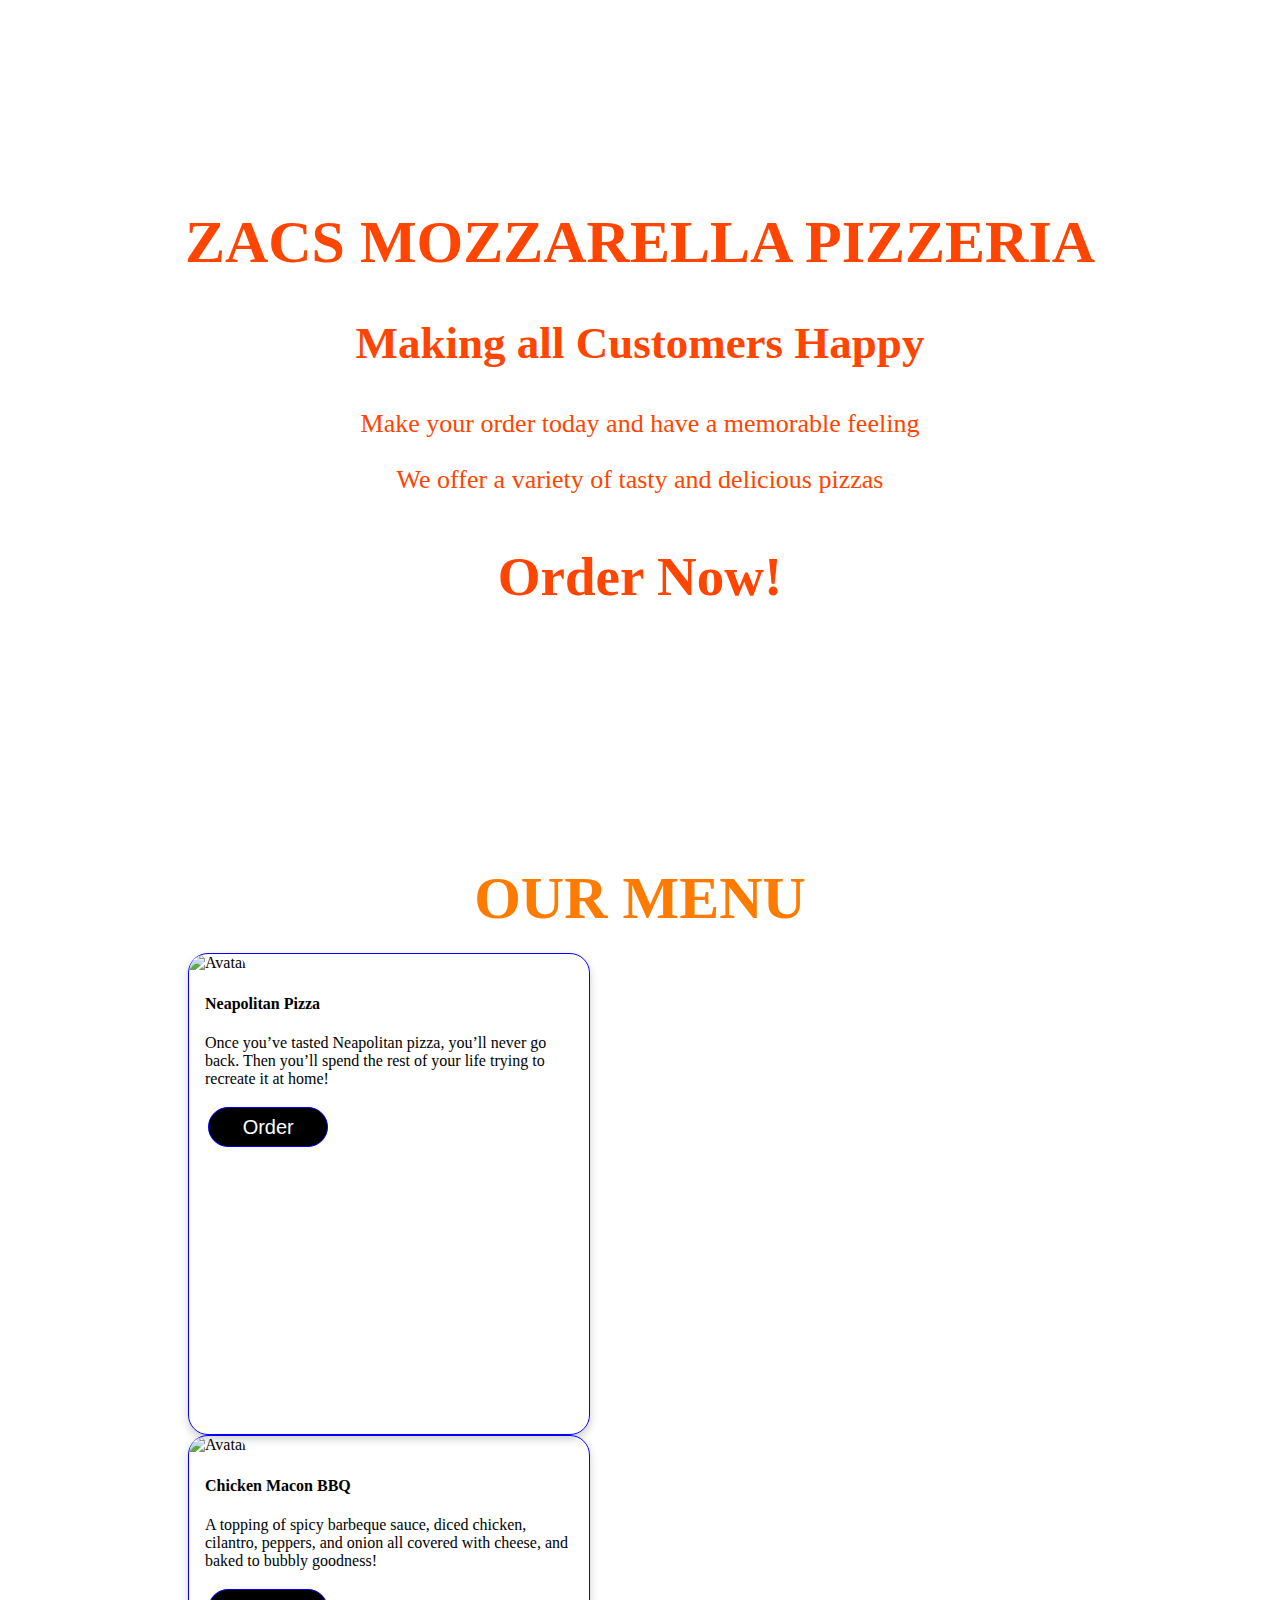
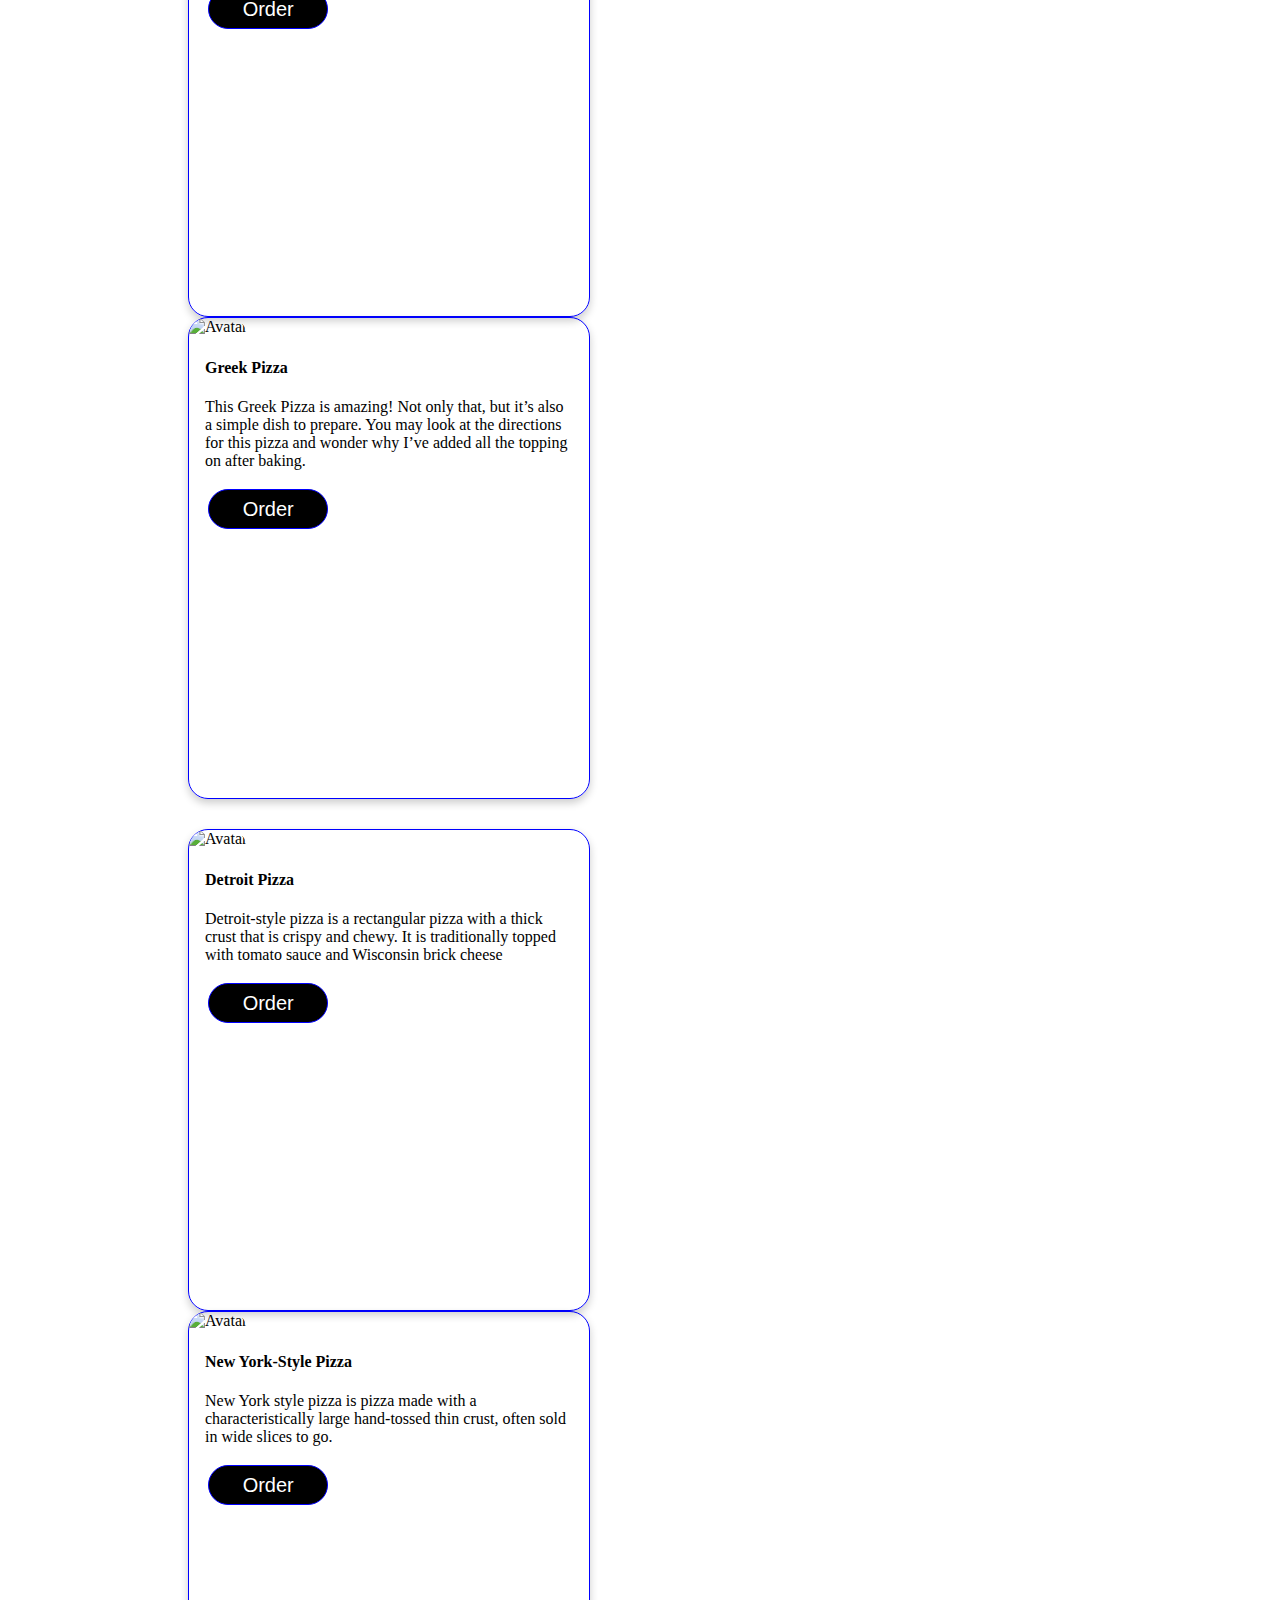
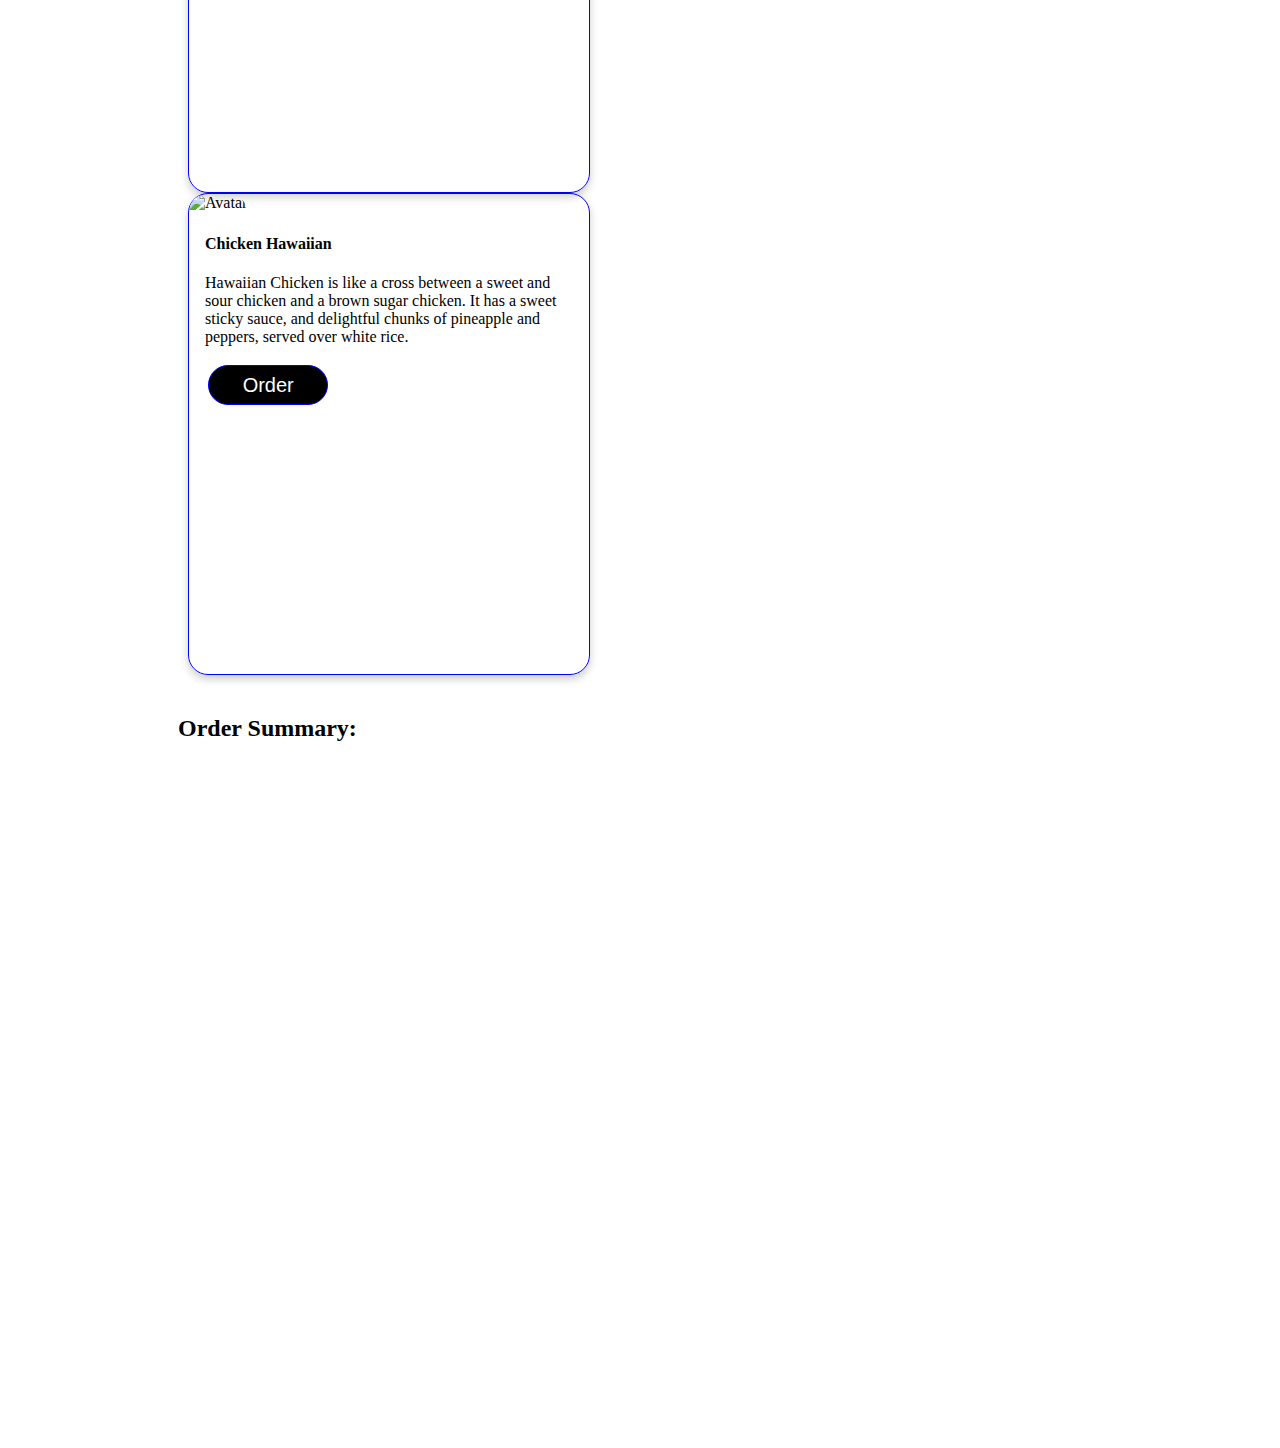
==== commit 03fd45d1: "bulk commit" ====
--- a/order.html
+++ b/order.html
@@ -41,7 +41,7 @@
                                     <div class="row first-row">
                                         <div class="col-md-6 email-input">
                                             <label for="form-input" class="form-label">Enter number of pizza</label>
-                                            <input type="number" class="form-control" id="pizza-number" placeholder="1"
+                                            <input type="number" class="form-control" id="pizza-number0" placeholder="1"
                                                 min="1">
                                         </div>
 
@@ -49,7 +49,7 @@
                                     <div class="row">
                                         <div class="col size-selection">
                                             <p>Choose Pizza size you want</p>
-                                            <select class="form-select" id="pizza-size"
+                                            <select class="form-select" id="pizza-size0"
                                                 aria-label="Default select example">
                                                 <option selected>Choose pizza size</option>
                                                 <option id="large" value="1200">Large @ 1200</option>
@@ -59,7 +59,7 @@
                                         </div>
                                         <div class="col crust">
                                             <p>Choose preferred crust</p>
-                                            <select class="form-select" id="pizza-crust"
+                                            <select class="form-select" id="pizza-crust0"
                                                 aria-label="Default select example">
                                                 <option selected>Choose crust</option>
                                                 <option id="crispy" value="120">Crispy @120</option>
@@ -97,7 +97,7 @@
                                             </div>
                                         </div>
                                     </div>
-                                    <button id="btn6" type="button">Confirm</button>
+                                    <button id="btn0" type="button">Confirm</button>
                                 </div>
                                 <!--popup's close button-->
                                 <button class="close">Close</button>
@@ -128,7 +128,7 @@
                                     <div class="row first-row">
                                         <div class="col-md-6 email-input">
                                             <label for="form-input" class="form-label">Enter number of pizza</label>
-                                            <input type="number" class="form-control" id="pizza-number" placeholder="1"
+                                            <input type="number" class="form-control" id="pizza-number1" placeholder="1"
                                                 min="1">
                                         </div>
 
@@ -136,7 +136,7 @@
                                     <div class="row">
                                         <div class="col size-selection">
                                             <p>Choose Pizza size you want</p>
-                                            <select class="form-select" id="pizza-size"
+                                            <select class="form-select" id="pizza-size1"
                                                 aria-label="Default select example">
                                                 <option selected>Choose pizza size</option>
                                                 <option id="large" value="1200">Large @ 1200</option>
@@ -146,7 +146,7 @@
                                         </div>
                                         <div class="col crust">
                                             <p>Choose preferred crust</p>
-                                            <select class="form-select" id="pizza-crust"
+                                            <select class="form-select" id="pizza-crust1"
                                                 aria-label="Default select example">
                                                 <option selected>Choose crust</option>
                                                 <option id="crispy" value="120">Crispy @120</option>
@@ -184,7 +184,7 @@
                                             </div>
                                         </div>
                                     </div>
-                                    <button id="btn6" type="button">Confirm</button>
+                                    <button id="btn1" type="button">Confirm</button>
                                 </div>
                                 <!--popup's close button-->
                                 <button class="close1">Close</button>
@@ -216,7 +216,7 @@
                                     <div class="row first-row">
                                         <div class="col-md-6 email-input">
                                             <label for="form-input" class="form-label">Enter number of pizza</label>
-                                            <input type="number" class="form-control" id="pizza-number" placeholder="1"
+                                            <input type="number" class="form-control" id="pizza-number2" placeholder="1"
                                                 min="1">
                                         </div>
 
@@ -224,7 +224,7 @@
                                     <div class="row">
                                         <div class="col size-selection">
                                             <p>Choose Pizza size you want</p>
-                                            <select class="form-select" id="pizza-size"
+                                            <select class="form-select" id="pizza-size2"
                                                 aria-label="Default select example">
                                                 <option selected>Choose pizza size</option>
                                                 <option id="large" value="1200">Large @ 1200</option>
@@ -234,7 +234,7 @@
                                         </div>
                                         <div class="col crust">
                                             <p>Choose preferred crust</p>
-                                            <select class="form-select" id="pizza-crust"
+                                            <select class="form-select" id="pizza-crust2"
                                                 aria-label="Default select example">
                                                 <option selected>Choose crust</option>
                                                 <option id="crispy" value="120">Crispy @120</option>
@@ -272,7 +272,7 @@
                                             </div>
                                         </div>
                                     </div>
-                                    <button id="btn6" type="button">Confirm</button>
+                                    <button id="btn2" type="button">Confirm</button>
                                 </div>
                                 <!--popup's close button-->
                                 <button class="close2">Close</button>
@@ -304,7 +304,7 @@
                                     <div class="row first-row">
                                         <div class="col-md-6 email-input">
                                             <label for="form-input" class="form-label">Enter number of pizza</label>
-                                            <input type="number" class="form-control" id="pizza-number" placeholder="1"
+                                            <input type="number" class="form-control" id="pizza-number3" placeholder="1"
                                                 min="1">
                                         </div>
 
@@ -312,7 +312,7 @@
                                     <div class="row">
                                         <div class="col size-selection">
                                             <p>Choose Pizza size you want</p>
-                                            <select class="form-select" id="pizza-size"
+                                            <select class="form-select" id="pizza-size3"
                                                 aria-label="Default select example">
                                                 <option selected>Choose pizza size</option>
                                                 <option id="large" value="1200">Large @ 1200</option>
@@ -322,7 +322,7 @@
                                         </div>
                                         <div class="col crust">
                                             <p>Choose preferred crust</p>
-                                            <select class="form-select" id="pizza-crust"
+                                            <select class="form-select" id="pizza-crust3"
                                                 aria-label="Default select example">
                                                 <option selected>Choose crust</option>
                                                 <option id="crispy" value="120">Crispy @120</option>
@@ -360,7 +360,7 @@
                                             </div>
                                         </div>
                                     </div>
-                                    <button id="btn6" type="button">Confirm</button>
+                                    <button id="btn3" type="button">Confirm</button>
                                 </div>
                                 <!--popup's close button-->
                                 <button class="close3">Close</button>
@@ -391,7 +391,7 @@
                                     <div class="row first-row">
                                         <div class="col-md-6 email-input">
                                             <label for="form-input" class="form-label">Enter number of pizza</label>
-                                            <input type="number" class="form-control" id="pizza-number" placeholder="1"
+                                            <input type="number" class="form-control" id="pizza-number4" placeholder="1"
                                                 min="1">
                                         </div>
 
@@ -399,7 +399,7 @@
                                     <div class="">
                                         <div class="col size-selection">
                                             <p>Choose Pizza size you want</p>
-                                            <select class="form-select" id="pizza-size"
+                                            <select class="form-select" id="pizza-size4"
                                                 aria-label="Default select example">
                                                 <option selected>Choose pizza size</option>
                                                 <option id="large" value="1200">Large @ 1200</option>
@@ -409,7 +409,7 @@
                                         </div>
                                         <div class="col crust">
                                             <p>Choose preferred crust</p>
-                                            <select class="form-select" id="pizza-crust"
+                                            <select class="form-select" id="pizza-crust4"
                                                 aria-label="Default select example">
                                                 <option selected>Choose crust</option>
                                                 <option id="crispy" value="120">Crispy @120</option>
@@ -447,7 +447,7 @@
                                             </div>
                                         </div>
                                     </div>
-                                    <button id="btn6" type="button">Confirm</button>
+                                    <button id="btn4" type="button">Confirm</button>
                                 </div>
                                 <!--popup's close button-->
                                 <button class="close4">Close</button>
@@ -479,7 +479,7 @@
                                     <div class="row first-row">
                                         <div class="col-md-6 email-input">
                                             <label for="form-input" class="form-label">Enter number of pizza</label>
-                                            <input type="number" class="form-control" id="pizza-number" placeholder="1"
+                                            <input type="number" class="form-control" id="pizza-number5" placeholder="1"
                                                 min="1">
                                         </div>
 
@@ -487,7 +487,7 @@
                                     <div class="row">
                                         <div class="col size-selection">
                                             <p>Choose Pizza size you want</p>
-                                            <select class="form-select" id="pizza-size"
+                                            <select class="form-select" id="pizza-size5"
                                                 aria-label="Default select example">
                                                 <option selected>Choose pizza size</option>
                                                 <option id="large" value="1200">Large @ 1200</option>
@@ -497,7 +497,7 @@
                                         </div>
                                         <div class="col crust">
                                             <p>Choose preferred crust</p>
-                                            <select class="form-select" id="pizza-crust"
+                                            <select class="form-select" id="pizza-crust5"
                                                 aria-label="Default select example">
                                                 <option selected>Choose crust</option>
                                                 <option id="crispy" value="120">Crispy @120</option>
@@ -535,7 +535,7 @@
                                             </div>
                                         </div>
                                     </div>
-                                    <button id="btn6" type="button">Confirm</button>
+                                    <button id="btn5" type="button">Confirm</button>
                                 </div>
                                 <!--popup's close button-->
                                 <button class="close5">Close</button>
@@ -548,6 +548,12 @@
                     </div>
                 </div>
             </div>
+        </div>
+    </div>
+    <div class="output">
+        <h2>Order Summary:</h2>
+        <div id="order-summary">
+
         </div>
     </div>
 
@@ -559,6 +565,7 @@
         integrity="sha256-H+K7U5CnXl1h5ywQfKtSj8PCmoN9aaq30gDh27Xc0jk=" crossorigin="anonymous"></script>
     <script src="index.js"></script>
     <script src="cart.js"></script>
+    <script src="order.js"></script>
 </body>
 
 </div>
--- a/styles.css
+++ b/styles.css
@@ -239,4 +239,12 @@
     font-weight: bold;
     margin-top: 50px;
 }
-
+.output{
+    margin-top: 40px;
+    margin-left: 170px;
+    height: 200px;
+}
+#order-summary{
+    font-size: 24px;
+}
+
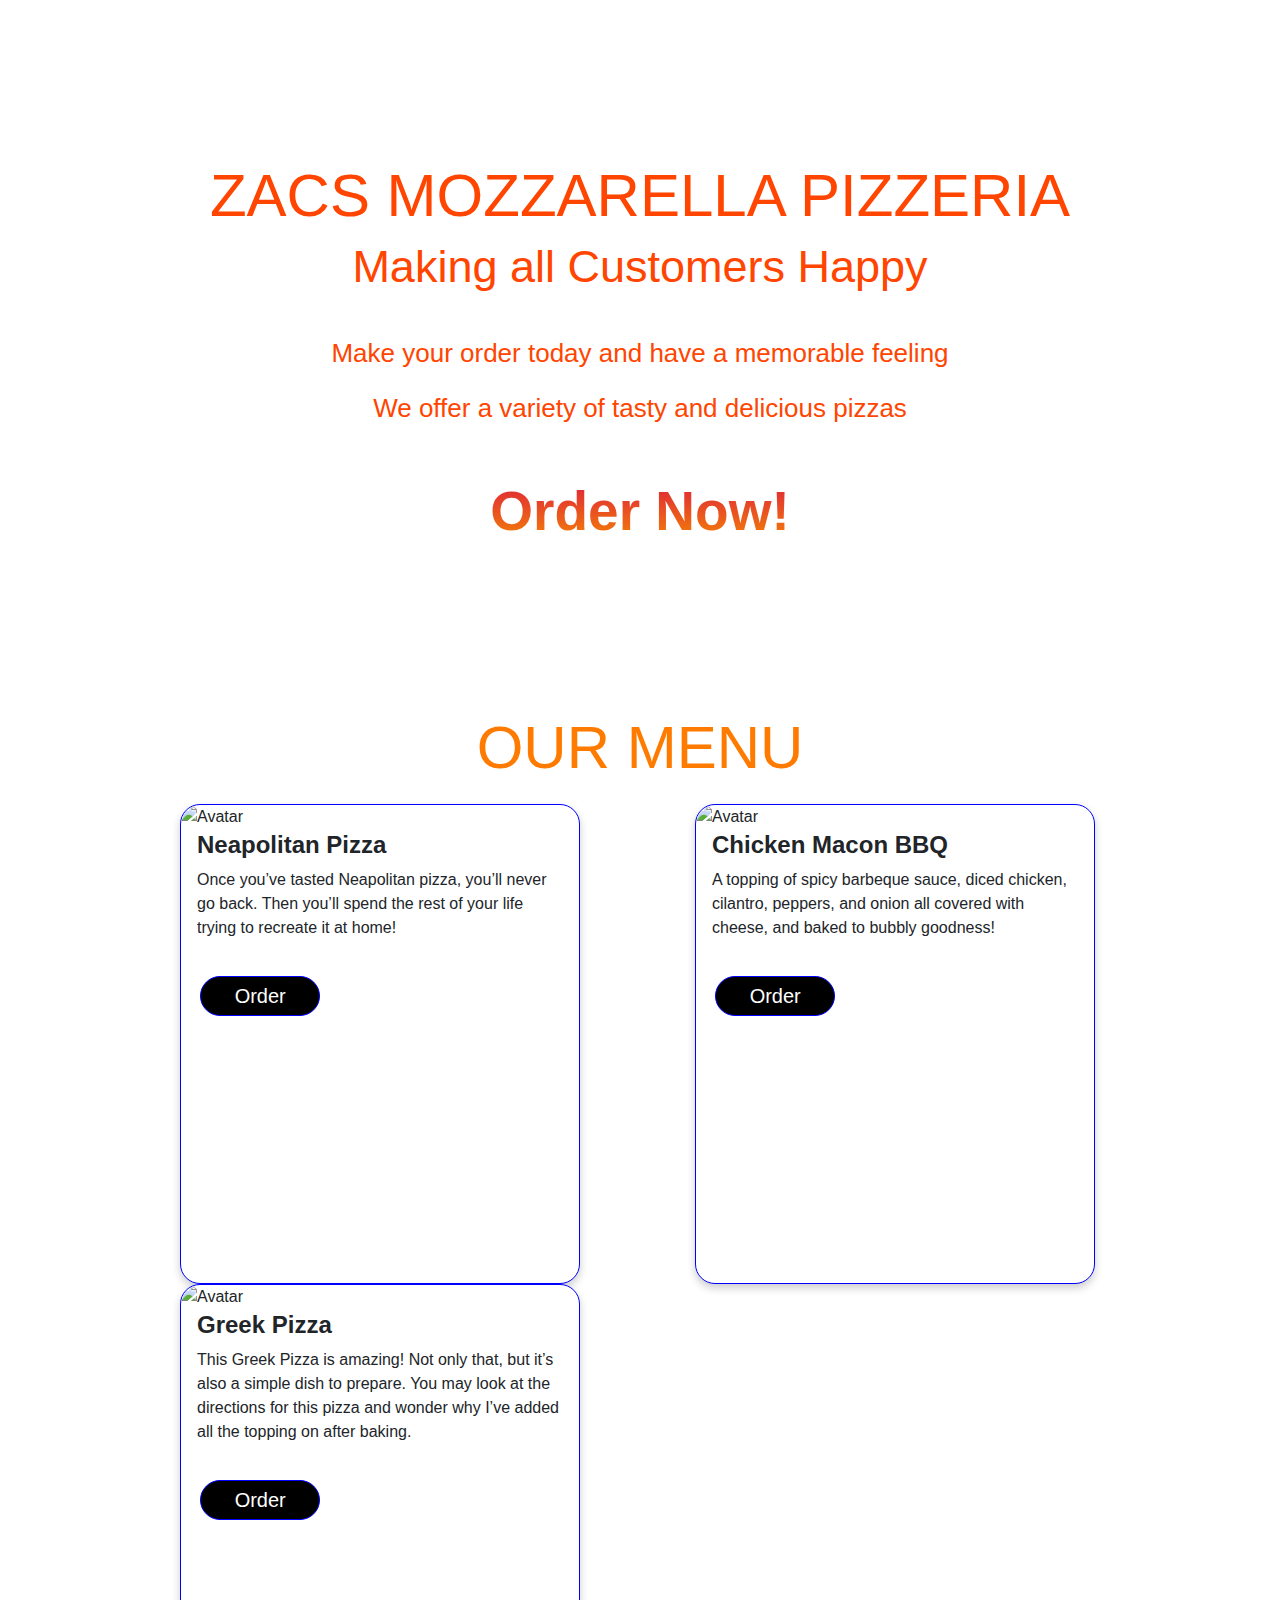
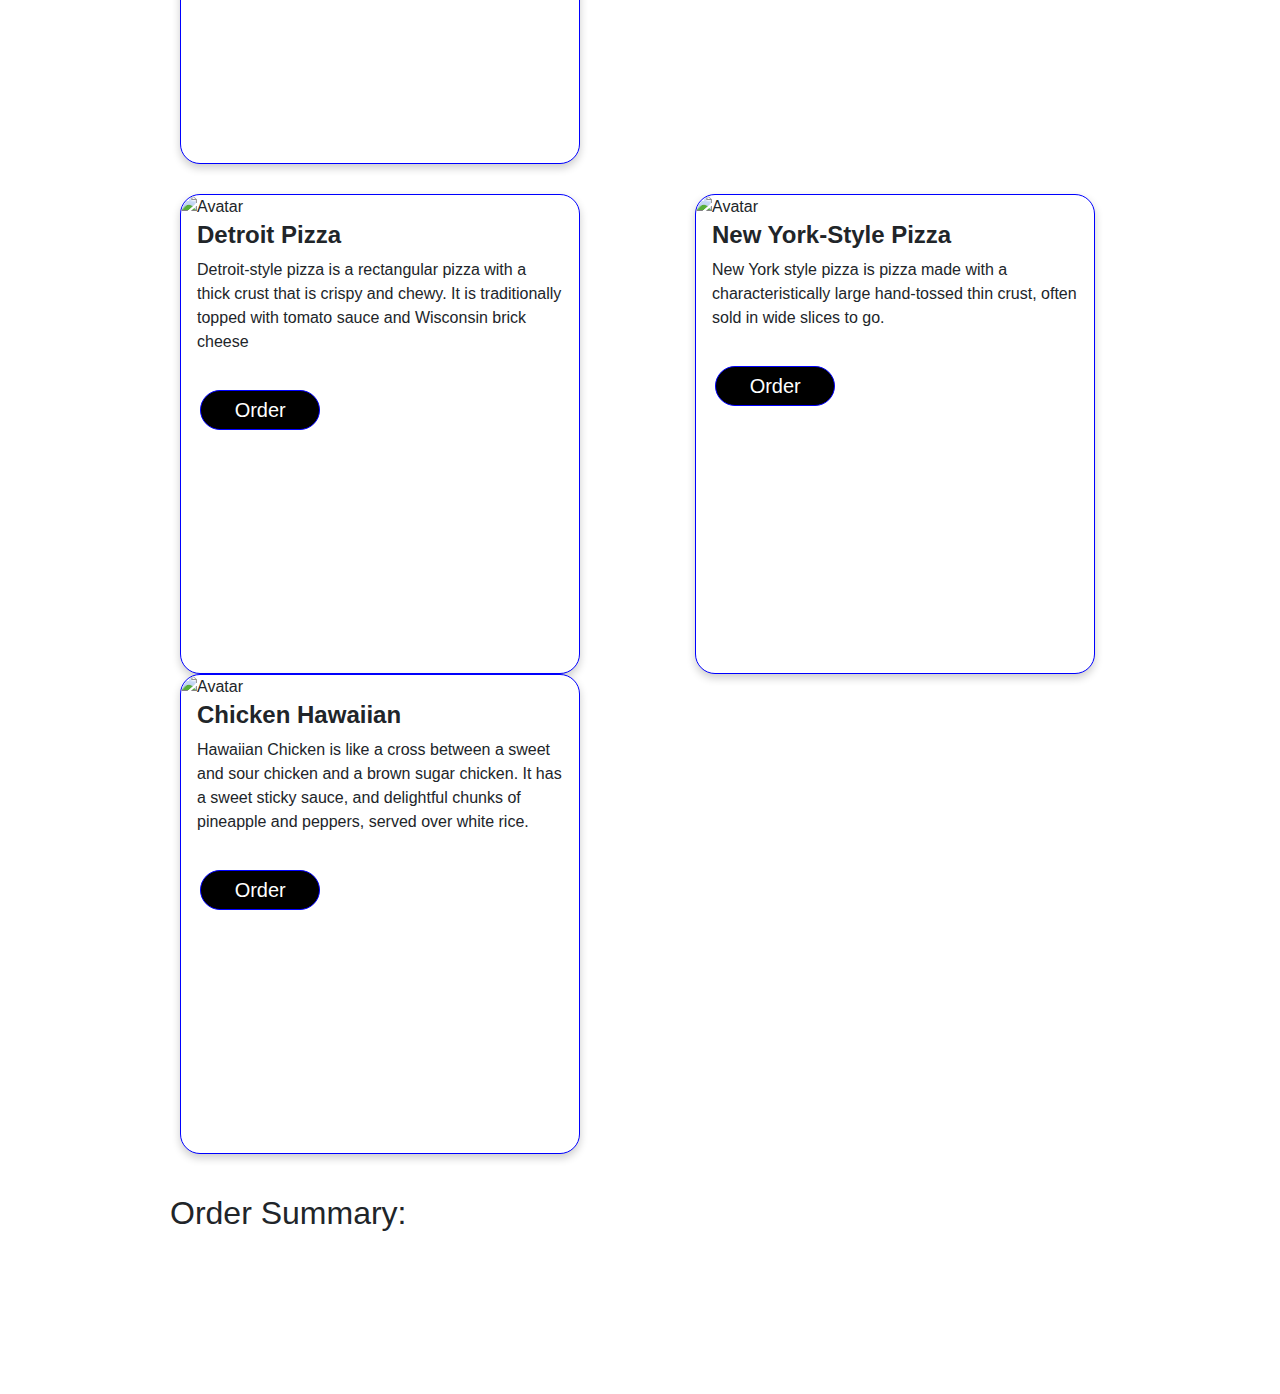
==== commit fd9228cf: "bulk commit" ====
--- a/order.html
+++ b/order.html
@@ -6,6 +6,9 @@
     <meta http-equiv="X-UA-Compatible" content="IE=edge">
     <meta name="viewport" content="width=device-width, initial-scale=1.0">
     <title>ZACS MOZZARELLA PIZZERIA</title>
+    <link rel="stylesheet" href="https://stackpath.bootstrapcdn.com/bootstrap/4.1.1/css/bootstrap.min.css">
+    <link rel="stylesheet"
+        href="https://cdnjs.cloudflare.com/ajax/libs/bootstrap-select/1.13.1/css/bootstrap-select.css" />
     <link href="https://cdn.jsdelivr.net/npm/bootstrap@5.1.3/dist/css/bootstrap.min.css" rel="stylesheet"
         integrity="sha384-1BmE4kWBq78iYhFldvKuhfTAU6auU8tT94WrHftjDbrCEXSU1oBoqyl2QvZ6jIW3" crossorigin="anonymous">
     <link rel="stylesheet" href="styles.css">
@@ -70,32 +73,12 @@
                                     </div>
                                     <div class="toppings">
                                         <p>Select toppings @ ksh50 each:</p>
-                                        <div class="toppings-check">
-                                            <div class="form-check">
-                                                <input class="form-check-input" type="checkbox" value="50" id="sausage">
-                                                <label class="form-check-label" for="flexCheckDefault">
-                                                    Sausage
-                                                </label>
-                                            </div>
-                                            <div class="form-check">
-                                                <input class="form-check-input" type="checkbox" value="50" id="bacon">
-                                                <label class="form-check-label" for="flexCheckChecked">
-                                                    Mashroom
-                                                </label>
-                                            </div>
-                                            <div class="form-check">
-                                                <input class="form-check-input" type="checkbox" value="50" id="soft">
-                                                <label class="form-check-label" for="flexCheckChecked">
-                                                    Anchovies
-                                                </label>
-                                            </div>
-                                            <div class="form-check">
-                                                <input class="form-check-input" type="checkbox" value="50" id="soft">
-                                                <label class="form-check-label" for="flexCheckChecked">
-                                                    Radicchio
-                                                </label>
-                                            </div>
-                                        </div>
+                                        <select class="selectpicker" id="SelectQButton0" multiple data-live-search="true">
+                                            <option type="checkbox" value=50>Mashroom</option>
+                                            <option type="checkbox" value=50>Anchovies</option>
+                                            <option type="checkbox" value=50>Sausage</option>
+                                            <option type="checkbox" value=50>Radicchio</option>
+                                          </select>
                                     </div>
                                     <button id="btn0" type="button">Confirm</button>
                                 </div>
@@ -157,32 +140,12 @@
                                     </div>
                                     <div class="toppings">
                                         <p>Select toppings @ ksh50 each:</p>
-                                        <div class="toppings-check">
-                                            <div class="form-check">
-                                                <input class="form-check-input" type="checkbox" value="50" id="sausage">
-                                                <label class="form-check-label" for="flexCheckDefault">
-                                                    Sausage
-                                                </label>
-                                            </div>
-                                            <div class="form-check">
-                                                <input class="form-check-input" type="checkbox" value="50" id="bacon">
-                                                <label class="form-check-label" for="flexCheckChecked">
-                                                    Mashroom
-                                                </label>
-                                            </div>
-                                            <div class="form-check">
-                                                <input class="form-check-input" type="checkbox" value="50" id="soft">
-                                                <label class="form-check-label" for="flexCheckChecked">
-                                                    Anchovies
-                                                </label>
-                                            </div>
-                                            <div class="form-check">
-                                                <input class="form-check-input" type="checkbox" value="50" id="soft">
-                                                <label class="form-check-label" for="flexCheckChecked">
-                                                    Radicchio
-                                                </label>
-                                            </div>
-                                        </div>
+                                        <select class="selectpicker" id="SelectQButton1" multiple data-live-search="true">
+                                            <option type="checkbox" value=50>Mashroom</option>
+                                            <option type="checkbox" value=50>Anchovies</option>
+                                            <option type="checkbox" value=50>Sausage</option>
+                                            <option type="checkbox" value=50>Radicchio</option>
+                                          </select>
                                     </div>
                                     <button id="btn1" type="button">Confirm</button>
                                 </div>
@@ -245,32 +208,12 @@
                                     </div>
                                     <div class="toppings">
                                         <p>Select toppings @ ksh50 each:</p>
-                                        <div class="toppings-check">
-                                            <div class="form-check">
-                                                <input class="form-check-input" type="checkbox" value="50" id="sausage">
-                                                <label class="form-check-label" for="flexCheckDefault">
-                                                    Sausage
-                                                </label>
-                                            </div>
-                                            <div class="form-check">
-                                                <input class="form-check-input" type="checkbox" value="50" id="bacon">
-                                                <label class="form-check-label" for="flexCheckChecked">
-                                                    Mashroom
-                                                </label>
-                                            </div>
-                                            <div class="form-check">
-                                                <input class="form-check-input" type="checkbox" value="50" id="soft">
-                                                <label class="form-check-label" for="flexCheckChecked">
-                                                    Anchovies
-                                                </label>
-                                            </div>
-                                            <div class="form-check">
-                                                <input class="form-check-input" type="checkbox" value="50" id="soft">
-                                                <label class="form-check-label" for="flexCheckChecked">
-                                                    Radicchio
-                                                </label>
-                                            </div>
-                                        </div>
+                                        <select class="selectpicker" id="SelectQButton2" multiple data-live-search="true">
+                                            <option type="checkbox" value=50>Mashroom</option>
+                                            <option type="checkbox" value=50>Anchovies</option>
+                                            <option type="checkbox" value=50>Sausage</option>
+                                            <option type="checkbox" value=50>Radicchio</option>
+                                          </select>
                                     </div>
                                     <button id="btn2" type="button">Confirm</button>
                                 </div>
@@ -333,32 +276,12 @@
                                     </div>
                                     <div class="toppings">
                                         <p>Select toppings @ ksh50 each:</p>
-                                        <div class="toppings-check">
-                                            <div class="form-check">
-                                                <input class="form-check-input" type="checkbox" value="50" id="sausage">
-                                                <label class="form-check-label" for="flexCheckDefault">
-                                                    Sausage
-                                                </label>
-                                            </div>
-                                            <div class="form-check">
-                                                <input class="form-check-input" type="checkbox" value="50" id="bacon">
-                                                <label class="form-check-label" for="flexCheckChecked">
-                                                    Mashroom
-                                                </label>
-                                            </div>
-                                            <div class="form-check">
-                                                <input class="form-check-input" type="checkbox" value="50" id="soft">
-                                                <label class="form-check-label" for="flexCheckChecked">
-                                                    Anchovies
-                                                </label>
-                                            </div>
-                                            <div class="form-check">
-                                                <input class="form-check-input" type="checkbox" value="50" id="soft">
-                                                <label class="form-check-label" for="flexCheckChecked">
-                                                    Radicchio
-                                                </label>
-                                            </div>
-                                        </div>
+                                        <select class="selectpicker" id="SelectQButton3" multiple data-live-search="true">
+                                            <option type="checkbox" value=50>Mashroom</option>
+                                            <option type="checkbox" value=50>Anchovies</option>
+                                            <option type="checkbox" value=50>Sausage</option>
+                                            <option type="checkbox" value=50>Radicchio</option>
+                                          </select>
                                     </div>
                                     <button id="btn3" type="button">Confirm</button>
                                 </div>
@@ -420,33 +343,14 @@
                                     </div>
                                     <div class="toppings">
                                         <p>Select toppings @ ksh50 each:</p>
-                                        <div class="toppings-check">
-                                            <div class="form-check">
-                                                <input class="form-check-input" type="checkbox" value="50" id="sausage">
-                                                <label class="form-check-label" for="flexCheckDefault">
-                                                    Sausage
-                                                </label>
-                                            </div>
-                                            <div class="form-check">
-                                                <input class="form-check-input" type="checkbox" value="50" id="bacon">
-                                                <label class="form-check-label" for="flexCheckChecked">
-                                                    Mashroom
-                                                </label>
-                                            </div>
-                                            <div class="form-check">
-                                                <input class="form-check-input" type="checkbox" value="50" id="soft">
-                                                <label class="form-check-label" for="flexCheckChecked">
-                                                    Anchovies
-                                                </label>
-                                            </div>
-                                            <div class="form-check">
-                                                <input class="form-check-input" type="checkbox" value="50" id="soft">
-                                                <label class="form-check-label" for="flexCheckChecked">
-                                                    Radicchio
-                                                </label>
-                                            </div>
-                                        </div>
-                                    </div>
+                                        <select class="selectpicker" id="SelectQButton4" multiple data-live-search="true">
+                                            <option type="checkbox" value=50>Mashroom</option>
+                                            <option type="checkbox" value=50>Anchovies</option>
+                                            <option type="checkbox" value=50>Sausage</option>
+                                            <option type="checkbox" value=50>Radicchio</option>
+                                          </select>
+                                    </div>
+                                    
                                     <button id="btn4" type="button">Confirm</button>
                                 </div>
                                 <!--popup's close button-->
@@ -508,32 +412,12 @@
                                     </div>
                                     <div class="toppings">
                                         <p>Select toppings @ ksh50 each:</p>
-                                        <div class="toppings-check">
-                                            <div class="form-check">
-                                                <input class="form-check-input" type="checkbox" value="50" id="sausage">
-                                                <label class="form-check-label" for="flexCheckDefault">
-                                                    Sausage
-                                                </label>
-                                            </div>
-                                            <div class="form-check">
-                                                <input class="form-check-input" type="checkbox" value="50" id="bacon">
-                                                <label class="form-check-label" for="flexCheckChecked">
-                                                    Mashroom
-                                                </label>
-                                            </div>
-                                            <div class="form-check">
-                                                <input class="form-check-input" type="checkbox" value="50" id="soft">
-                                                <label class="form-check-label" for="flexCheckChecked">
-                                                    Anchovies
-                                                </label>
-                                            </div>
-                                            <div class="form-check">
-                                                <input class="form-check-input" type="checkbox" value="50" id="soft">
-                                                <label class="form-check-label" for="flexCheckChecked">
-                                                    Radicchio
-                                                </label>
-                                            </div>
-                                        </div>
+                                        <select class="selectpicker" id="SelectQButton5" multiple data-live-search="true">
+                                            <option type="checkbox" value=50>Mashroom</option>
+                                            <option type="checkbox" value=50>Anchovies</option>
+                                            <option type="checkbox" value=50>Sausage</option>
+                                            <option type="checkbox" value=50>Radicchio</option>
+                                          </select>
                                     </div>
                                     <button id="btn5" type="button">Confirm</button>
                                 </div>
@@ -553,6 +437,12 @@
     <div class="output">
         <h2>Order Summary:</h2>
         <div id="order-summary">
+
+        </div>
+        <div id="total-order-cost">
+
+        </div>
+        <div class="radio-form">
 
         </div>
     </div>
@@ -563,6 +453,9 @@
     </script>
     <script src="https://code.jquery.com/jquery-3.6.0.js"
         integrity="sha256-H+K7U5CnXl1h5ywQfKtSj8PCmoN9aaq30gDh27Xc0jk=" crossorigin="anonymous"></script>
+    <script src="https://ajax.googleapis.com/ajax/libs/jquery/2.1.1/jquery.min.js"></script>
+    <script src="https://stackpath.bootstrapcdn.com/bootstrap/4.1.1/js/bootstrap.bundle.min.js"></script>
+    <script src="https://cdnjs.cloudflare.com/ajax/libs/bootstrap-select/1.13.1/js/bootstrap-select.min.js"></script>
     <script src="index.js"></script>
     <script src="cart.js"></script>
     <script src="order.js"></script>
--- a/styles.css
+++ b/styles.css
@@ -9,17 +9,18 @@
 #header1 {
     height: 350px;
     position: relative;
-    right: 100px;
+    right: 120px;
     border-bottom-right-radius: 100%;
 }
 
 #header2 {
     height: 350px;
-    width: 100%;
+    width: 80%;
     position: relative;
-    top: 150px;
-    left: 80px;
+    top: 180px;
+    left: 150px;
     border-top-left-radius: 100%;
+    margin-right: 0;
 }
 
 #introduction {
@@ -30,6 +31,7 @@
 #introduction h1 {
     font-size: 50px;
     color: orangered;
+    font-weight: bold;
 }
 
 #introduction p {
@@ -37,14 +39,14 @@
 }
 
 .paragraph {
-    color: #f5bf10;
+    color: #f58a10;
 }
 
 #btn1 {
     margin-top: 20px;
     width: 180px;
     height: 60px;
-    background-color: rgb(240, 160, 13);
+    background-color: black;
     font-size: 20px;
     color: white;
     border: 2px solid blue;
@@ -138,9 +140,11 @@
     position: absolute;
     background: #ffffff;
     border: 3px solid #666666;
-    width: 160%;
+    width: 150%;
     height: 120%;
-    left: 25%;
+    left: 0%;
+    top: 0;
+    z-index: 999;
 
 }
 
@@ -186,6 +190,7 @@
     width: 120px;
     height: 40px;
     background-color: black;
+    margin-top: 20px;
 }
 
 .toppings {
@@ -209,6 +214,13 @@
     padding-left: 180px;
     padding-right: 100px;
 }
+#total-order-cost{
+    font-size: 22px;
+}
+.radio-form{
+    font-size: 22px;
+}
+
 
 .order-header {
     background-image: url("https://images.unsplash.com/photo-1440637475816-2e8bf1d4b6f3?ixlib=rb-1.2.1&ixid=MnwxMjA3fDB8MHxzZWFyY2h8MTZ8fHBpenphJTIwZ2lmfGVufDB8MHwwfHw%3D&auto=format&fit=crop&w=500&q=60");
@@ -234,10 +246,27 @@
     margin-top: 40px;
 }
 
+
 .order-header h3 {
-    font-size: 55px;
     font-weight: bold;
     margin-top: 50px;
+    font-size: 55px;
+    background: -webkit-linear-gradient(rgb(221, 29, 61), rgb(245, 133, 4));
+    -webkit-background-clip: text;
+    -webkit-text-fill-color: transparent;
+    animation-name: textzoom;
+    animation-duration: 3s;
+    animation-timing-function: repeat;
+    animation-iteration-count: infinite;
+}
+
+@keyframes textzoom {
+    0%{
+        font-size:28px;
+    }
+    100%{
+        font-size: 65px;
+    }
 }
 .output{
     margin-top: 40px;
@@ -248,3 +277,56 @@
     font-size: 24px;
 }
 
+
+/* footer */
+
+body {
+    font-family: "Roboto", -apple-system, BlinkMacSystemFont, "Segoe UI", Roboto, "Helvetica Neue", Arial, "Noto Sans", sans-serif, "Apple Color Emoji", "Segoe UI Emoji", "Segoe UI Symbol", "Noto Color Emoji"; }
+  
+  h1, h2, h3, h4, h5, h6,
+  .h1, .h2, .h3, .h4, .h5, .h6 {
+    font-family: "Roboto", -apple-system, BlinkMacSystemFont, "Segoe UI", Roboto, "Helvetica Neue", Arial, "Noto Sans", sans-serif, "Apple Color Emoji", "Segoe UI Emoji", "Segoe UI Symbol", "Noto Color Emoji"; }
+  
+  a {
+    -webkit-transition: .3s all ease;
+    -o-transition: .3s all ease;
+    transition: .3s all ease; }
+    a, a:hover {
+      text-decoration: none !important; }
+  
+  .content {
+    height: 70vh; }
+  
+  .footer-48201 {
+    padding: 7rem 0;
+    background-color: rgb(255, 115, 0);
+    color: black; }
+    .footer-48201 .footer-site-logo {
+      font-size: 1.5rem;
+      color: #fff; }
+    .footer-48201 .nav-links li {
+      margin-bottom: 10px; }
+      .footer-48201 .nav-links li a {
+        color: gray; }
+        .footer-48201 .nav-links li a:hover {
+          color: #fff; }
+    .footer-48201 .btn.btn-tertiary {
+      background-color: #e42c64;
+      color: #fff;
+      border-radius: 30px;
+      border: none;
+      padding: 10px 20px; }
+    .footer-48201 .social li {
+      display: inline-block; }
+      .footer-48201 .social li a {
+        color: gray;
+        padding: 7px; }
+        .footer-48201 .social li a:hover {
+          color: #fff; }
+    .footer-48201 .copyright {
+      border-top: 1px solid #404040; }
+      footer p{
+          color: white;
+      }
+  
+
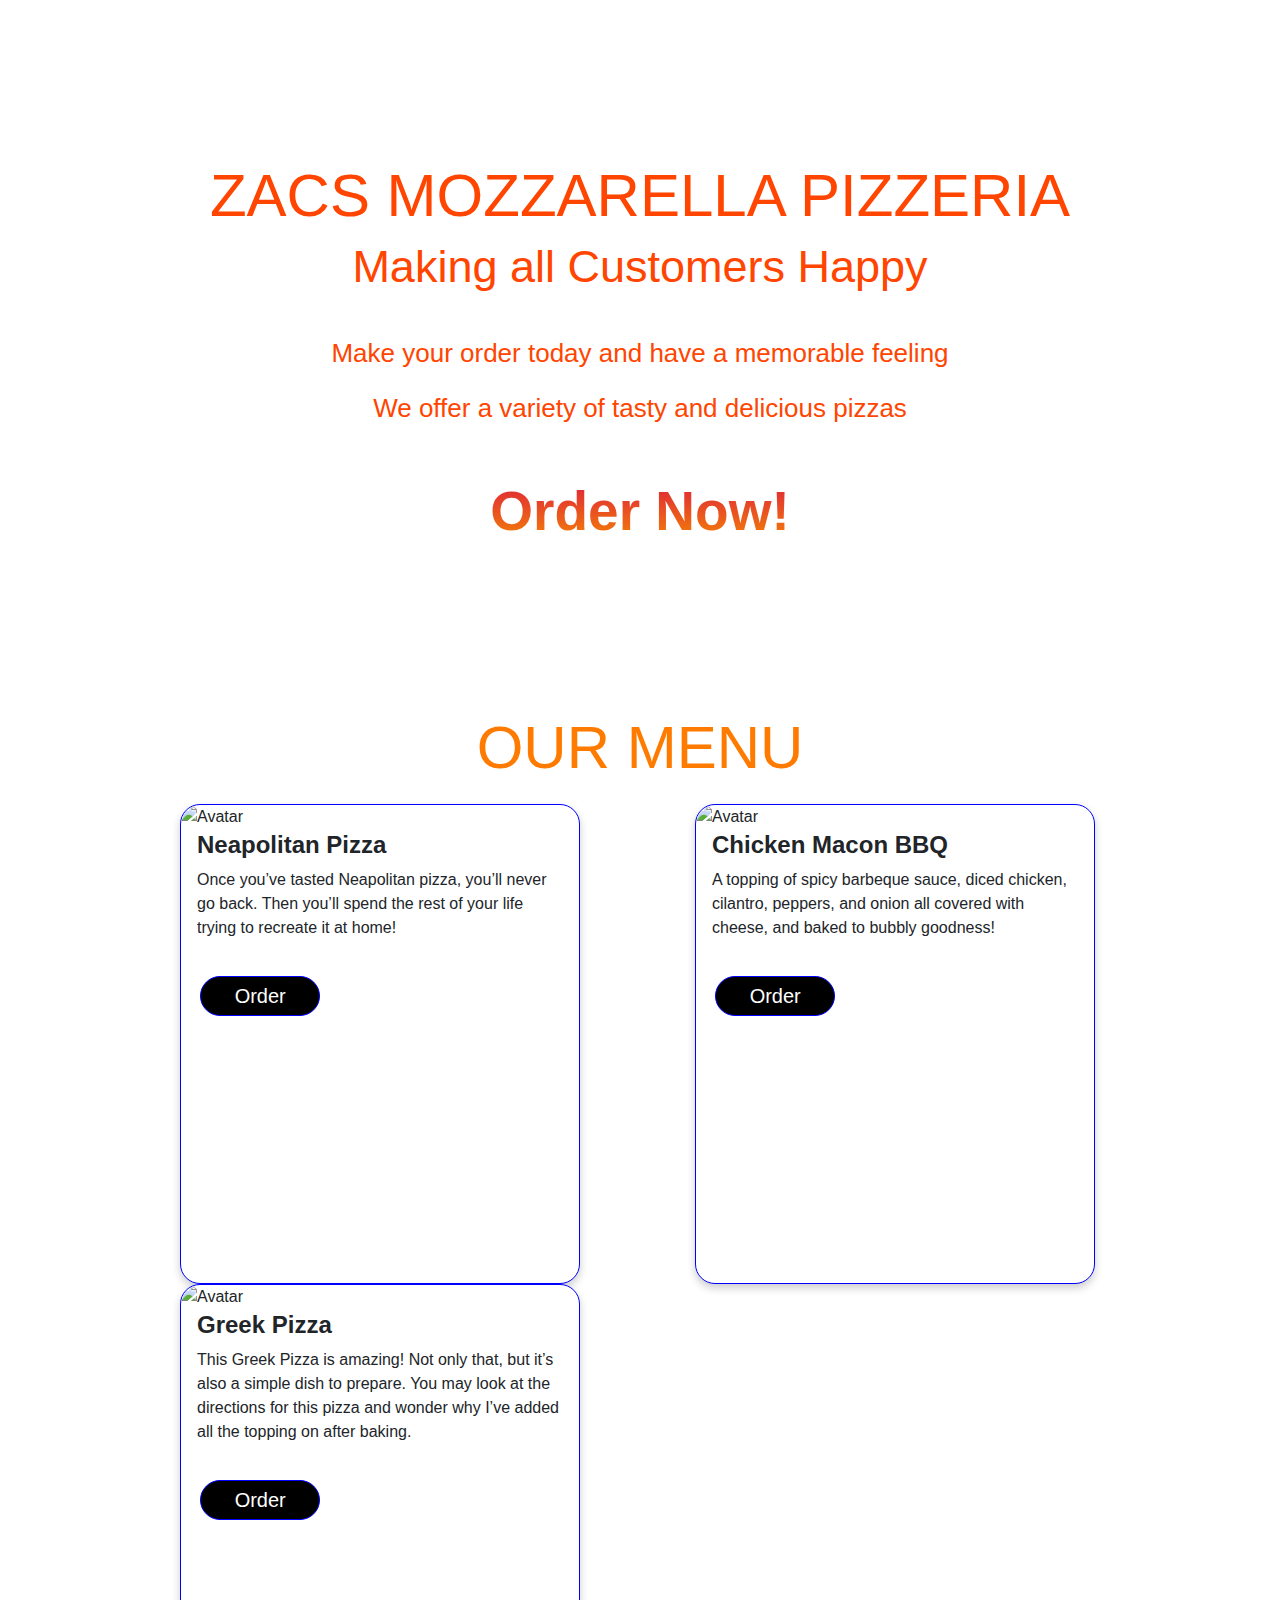
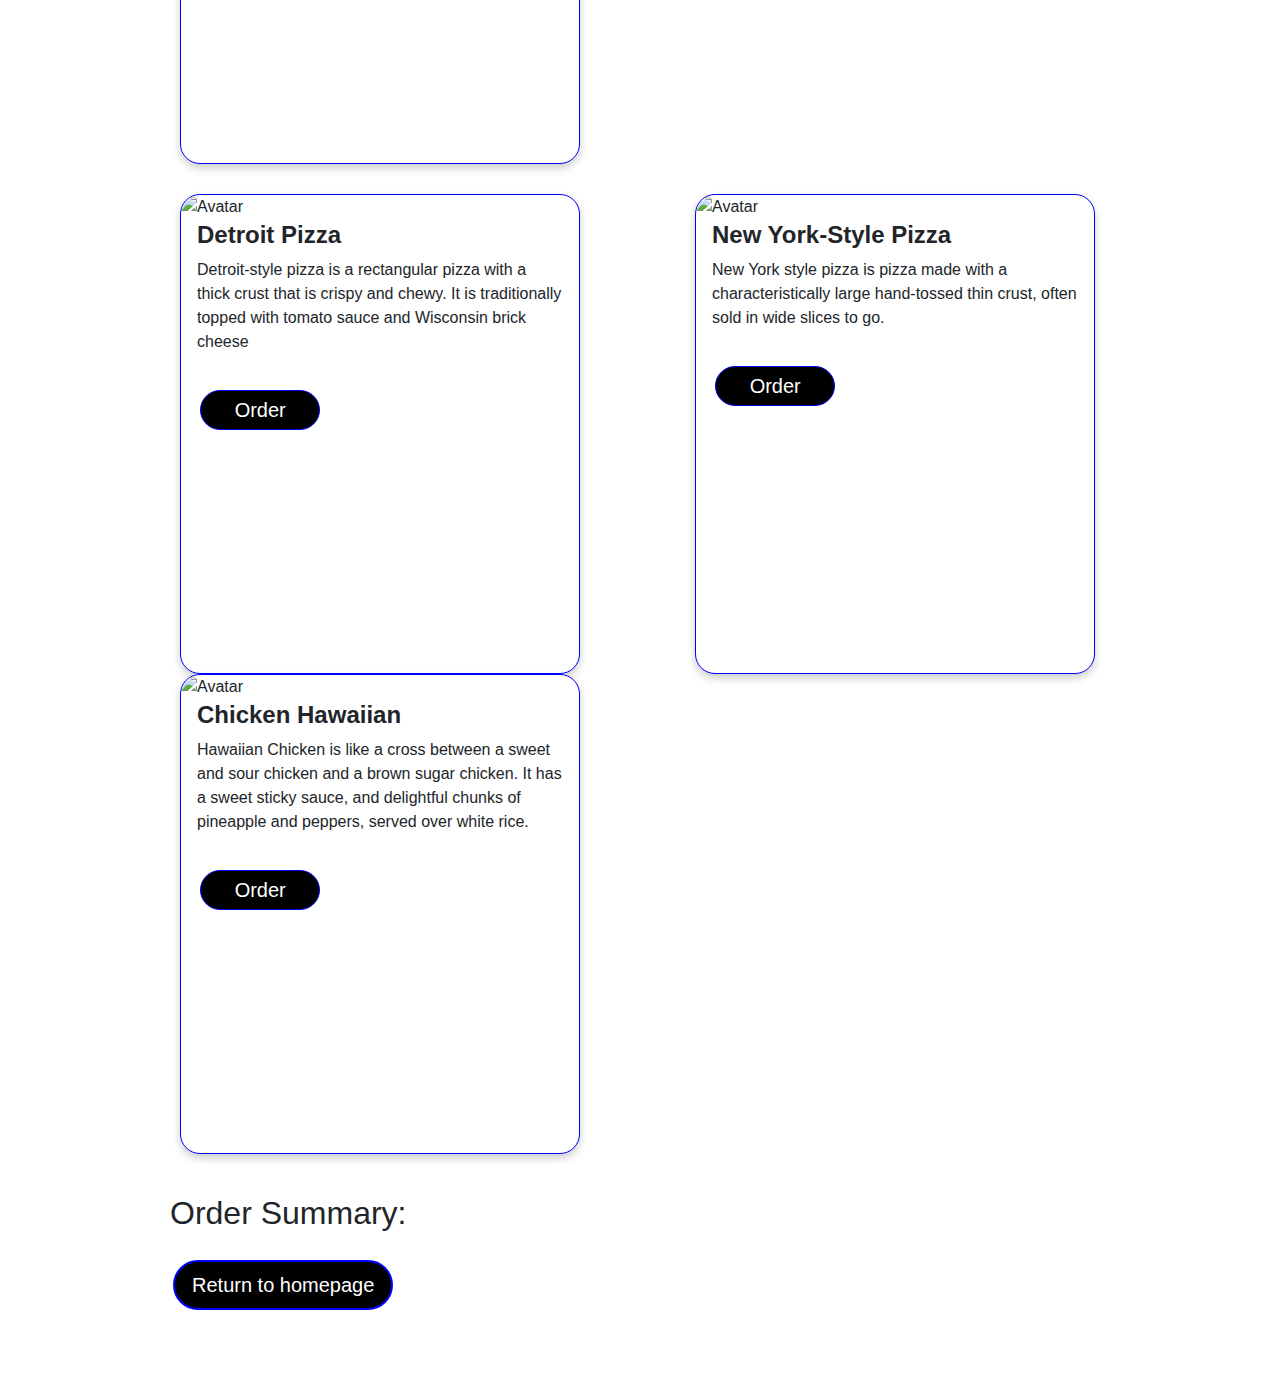
==== commit c32f0eb2: "bulk commit" ====
--- a/order.html
+++ b/order.html
@@ -71,19 +71,26 @@
                                             </select>
                                         </div>
                                     </div>
-                                    <div class="toppings">
-                                        <p>Select toppings @ ksh50 each:</p>
-                                        <select class="selectpicker" id="SelectQButton0" multiple data-live-search="true">
-                                            <option type="checkbox" value=50>Mashroom</option>
-                                            <option type="checkbox" value=50>Anchovies</option>
-                                            <option type="checkbox" value=50>Sausage</option>
-                                            <option type="checkbox" value=50>Radicchio</option>
-                                          </select>
-                                    </div>
-                                    <button id="btn0" type="button">Confirm</button>
+                                    <div class="row">
+                                        <div class="col toppings">
+                                            <p>Select toppings @ ksh50 each:</p>
+                                            <select class="selectpicker" id="SelectQButton0" multiple
+                                                data-live-search="true">
+                                                <option type="checkbox" value=50>Mashroom</option>
+                                                <option type="checkbox" value=50>Anchovies</option>
+                                                <option type="checkbox" value=50>Sausage</option>
+                                                <option type="checkbox" value=50>Radicchio</option>
+                                            </select>
+                                        </div>
+                                        <div class="col buttons-column">
+                                            <button id="btn0" type="button">Confirm</button>
+                                            <button id="btn20" class="close">Close</button>
+                                        </div>
+                                    </div>
+
                                 </div>
                                 <!--popup's close button-->
-                                <button class="close">Close</button>
+
                             </div>
                         </div>
                         <!--Content shown when popup is not displayed-->
@@ -138,22 +145,27 @@
                                             </select>
                                         </div>
                                     </div>
-                                    <div class="toppings">
-                                        <p>Select toppings @ ksh50 each:</p>
-                                        <select class="selectpicker" id="SelectQButton1" multiple data-live-search="true">
-                                            <option type="checkbox" value=50>Mashroom</option>
-                                            <option type="checkbox" value=50>Anchovies</option>
-                                            <option type="checkbox" value=50>Sausage</option>
-                                            <option type="checkbox" value=50>Radicchio</option>
-                                          </select>
-                                    </div>
-                                    <button id="btn1" type="button">Confirm</button>
+                                    <div class="row">
+                                        <div class="col toppings">
+                                            <p>Select toppings @ ksh50 each:</p>
+                                            <select class="selectpicker" id="SelectQButton1" multiple
+                                                data-live-search="true">
+                                                <option type="checkbox" value=50>Mashroom</option>
+                                                <option type="checkbox" value=50>Anchovies</option>
+                                                <option type="checkbox" value=50>Sausage</option>
+                                                <option type="checkbox" value=50>Radicchio</option>
+                                            </select>
+                                        </div>
+                                        <div class="col buttons-column">
+                                            <button id="btn1" type="button">Confirm</button>
+                                            <button class="close1">Close</button>
+                                        </div>
+                                    </div>
+
                                 </div>
-                                <!--popup's close button-->
-                                <button class="close1">Close</button>
+
                             </div>
                         </div>
-                        <!--Content shown when popup is not displayed-->
 
                         <button class="open1">Order</button>
 
@@ -206,19 +218,26 @@
                                             </select>
                                         </div>
                                     </div>
-                                    <div class="toppings">
-                                        <p>Select toppings @ ksh50 each:</p>
-                                        <select class="selectpicker" id="SelectQButton2" multiple data-live-search="true">
-                                            <option type="checkbox" value=50>Mashroom</option>
-                                            <option type="checkbox" value=50>Anchovies</option>
-                                            <option type="checkbox" value=50>Sausage</option>
-                                            <option type="checkbox" value=50>Radicchio</option>
-                                          </select>
-                                    </div>
-                                    <button id="btn2" type="button">Confirm</button>
+                                    <div class="row">
+                                        <div class="col toppings">
+                                            <p>Select toppings @ ksh50 each:</p>
+                                            <select class="selectpicker" id="SelectQButton2" multiple
+                                                data-live-search="true">
+                                                <option type="checkbox" value=50>Mashroom</option>
+                                                <option type="checkbox" value=50>Anchovies</option>
+                                                <option type="checkbox" value=50>Sausage</option>
+                                                <option type="checkbox" value=50>Radicchio</option>
+                                            </select>
+                                        </div>
+                                        <div class="col buttons-column">
+                                            <button id="btn2" type="button">Confirm</button>
+                                            <button class="close2">Close</button>
+                                        </div>
+                                    </div>
+
                                 </div>
                                 <!--popup's close button-->
-                                <button class="close2">Close</button>
+
                             </div>
                         </div>
                         <!--Content shown when popup is not displayed-->
@@ -274,22 +293,27 @@
                                             </select>
                                         </div>
                                     </div>
-                                    <div class="toppings">
-                                        <p>Select toppings @ ksh50 each:</p>
-                                        <select class="selectpicker" id="SelectQButton3" multiple data-live-search="true">
-                                            <option type="checkbox" value=50>Mashroom</option>
-                                            <option type="checkbox" value=50>Anchovies</option>
-                                            <option type="checkbox" value=50>Sausage</option>
-                                            <option type="checkbox" value=50>Radicchio</option>
-                                          </select>
-                                    </div>
-                                    <button id="btn3" type="button">Confirm</button>
+                                    <div class="row">
+                                        <div class="col toppings">
+                                            <p>Select toppings @ ksh50 each:</p>
+                                            <select class="selectpicker" id="SelectQButton3" multiple
+                                                data-live-search="true">
+                                                <option type="checkbox" value=50>Mashroom</option>
+                                                <option type="checkbox" value=50>Anchovies</option>
+                                                <option type="checkbox" value=50>Sausage</option>
+                                                <option type="checkbox" value=50>Radicchio</option>
+                                            </select>
+                                        </div>
+                                        <div class="col buttons-column">
+                                            <button id="btn3" type="button">Confirm</button>
+                                            <button class="close3">Close</button>
+                                        </div>
+                                    </div>
+
                                 </div>
-                                <!--popup's close button-->
-                                <button class="close3">Close</button>
+
                             </div>
                         </div>
-                        <!--Content shown when popup is not displayed-->
 
                         <button class="open3">Order</button>
 
@@ -319,7 +343,7 @@
                                         </div>
 
                                     </div>
-                                    <div class="">
+                                    <div class="row">
                                         <div class="col size-selection">
                                             <p>Choose Pizza size you want</p>
                                             <select class="form-select" id="pizza-size4"
@@ -341,23 +365,28 @@
                                             </select>
                                         </div>
                                     </div>
-                                    <div class="toppings">
-                                        <p>Select toppings @ ksh50 each:</p>
-                                        <select class="selectpicker" id="SelectQButton4" multiple data-live-search="true">
-                                            <option type="checkbox" value=50>Mashroom</option>
-                                            <option type="checkbox" value=50>Anchovies</option>
-                                            <option type="checkbox" value=50>Sausage</option>
-                                            <option type="checkbox" value=50>Radicchio</option>
-                                          </select>
-                                    </div>
-                                    
-                                    <button id="btn4" type="button">Confirm</button>
+                                    <div class="row">
+                                        <div class="col toppings">
+                                            <p>Select toppings @ ksh50 each:</p>
+                                            <select class="selectpicker" id="SelectQButton4" multiple
+                                                data-live-search="true">
+                                                <option type="checkbox" value=50>Mashroom</option>
+                                                <option type="checkbox" value=50>Anchovies</option>
+                                                <option type="checkbox" value=50>Sausage</option>
+                                                <option type="checkbox" value=50>Radicchio</option>
+                                            </select>
+                                        </div>
+                                        <div class="col buttons-column">
+                                            <button id="btn4" type="button">Confirm</button>
+                                            <button class="close4">Close</button>
+                                        </div>
+                                    </div>
+
+
                                 </div>
-                                <!--popup's close button-->
-                                <button class="close4">Close</button>
+
                             </div>
                         </div>
-                        <!--Content shown when popup is not displayed-->
 
                         <button class="open4">Order</button>
 
@@ -410,22 +439,27 @@
                                             </select>
                                         </div>
                                     </div>
-                                    <div class="toppings">
-                                        <p>Select toppings @ ksh50 each:</p>
-                                        <select class="selectpicker" id="SelectQButton5" multiple data-live-search="true">
-                                            <option type="checkbox" value=50>Mashroom</option>
-                                            <option type="checkbox" value=50>Anchovies</option>
-                                            <option type="checkbox" value=50>Sausage</option>
-                                            <option type="checkbox" value=50>Radicchio</option>
-                                          </select>
-                                    </div>
-                                    <button id="btn5" type="button">Confirm</button>
+                                    <div class="row">
+                                        <div class="col toppings">
+                                            <p>Select toppings @ ksh50 each:</p>
+                                            <select class="selectpicker" id="SelectQButton5" multiple
+                                                data-live-search="true">
+                                                <option type="checkbox" value=50>Mashroom</option>
+                                                <option type="checkbox" value=50>Anchovies</option>
+                                                <option type="checkbox" value=50>Sausage</option>
+                                                <option type="checkbox" value=50>Radicchio</option>
+                                            </select>
+                                        </div>
+                                        <div class="col buttons-column">
+                                            <button id="btn5" type="button">Confirm</button>
+                                            <button class="close5">Close</button>
+                                        </div>
+                                    </div>
+
                                 </div>
-                                <!--popup's close button-->
-                                <button class="close5">Close</button>
+
                             </div>
                         </div>
-                        <!--Content shown when popup is not displayed-->
 
                         <button class="open5">Order</button>
 
@@ -445,6 +479,10 @@
         <div class="radio-form">
 
         </div>
+        <a href="index.html">
+            <button id="btn30">Return to homepage</button>
+        </a>
+        
     </div>
 
 
--- a/styles.css
+++ b/styles.css
@@ -11,6 +11,9 @@
     position: relative;
     right: 120px;
     border-bottom-right-radius: 100%;
+}
+.buttons-column{
+    margin-top: 120px;
 }
 
 #header2 {
@@ -46,6 +49,15 @@
     margin-top: 20px;
     width: 180px;
     height: 60px;
+    background-color: black;
+    font-size: 20px;
+    color: white;
+    border: 2px solid blue;
+}
+#btn30 {
+    margin-top: 20px;
+    width: 220px;
+    height: 50px;
     background-color: black;
     font-size: 20px;
     color: white;
@@ -191,7 +203,23 @@
     height: 40px;
     background-color: black;
     margin-top: 20px;
-}
+    
+}
+#btn20 {
+    display: inline-block;
+    vertical-align: middle;
+    border-radius: 30px;
+    margin: .20rem;
+    font-size: 20px;
+    color: white;
+    border: 1px solid blue;
+    width: 120px;
+    height: 40px;
+    background-color: black;
+    margin-top: 20px;
+    margin-right: 60px;
+}
+
 
 .toppings {
     margin-top: 30px;
